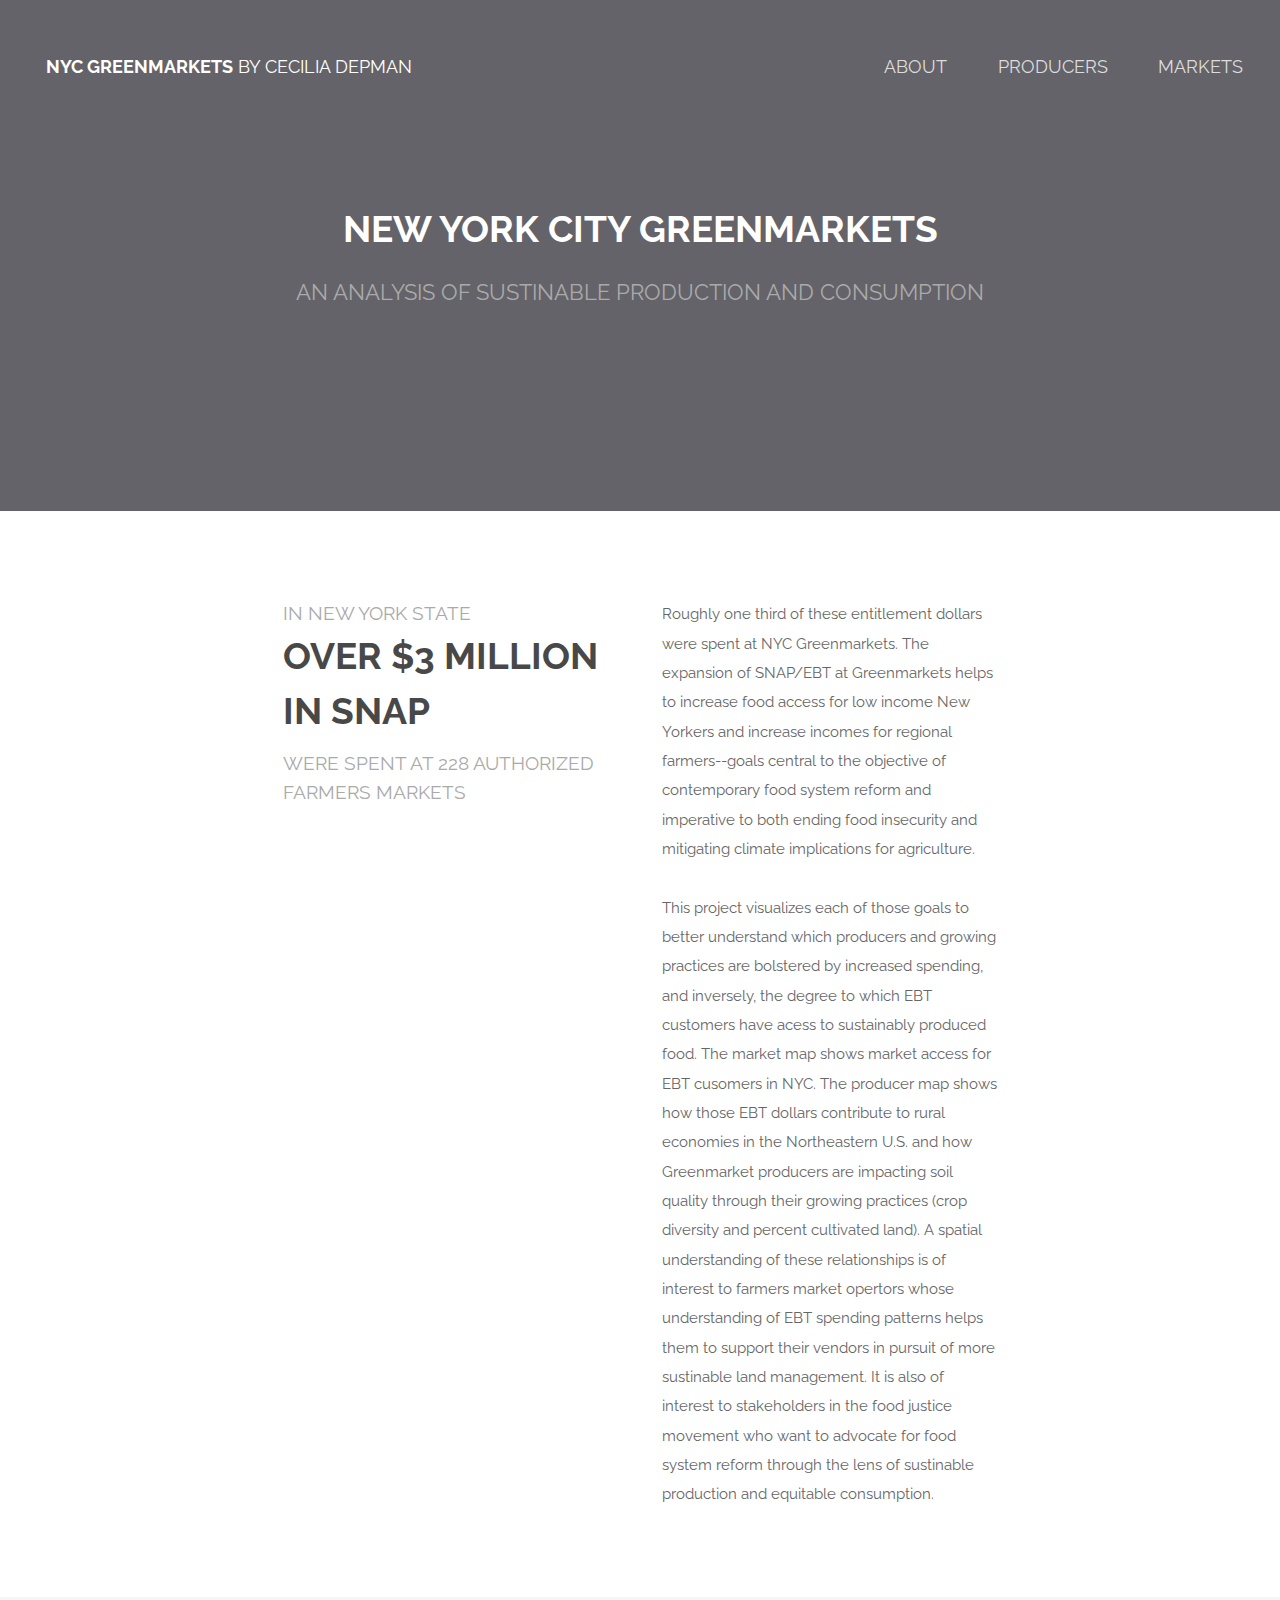
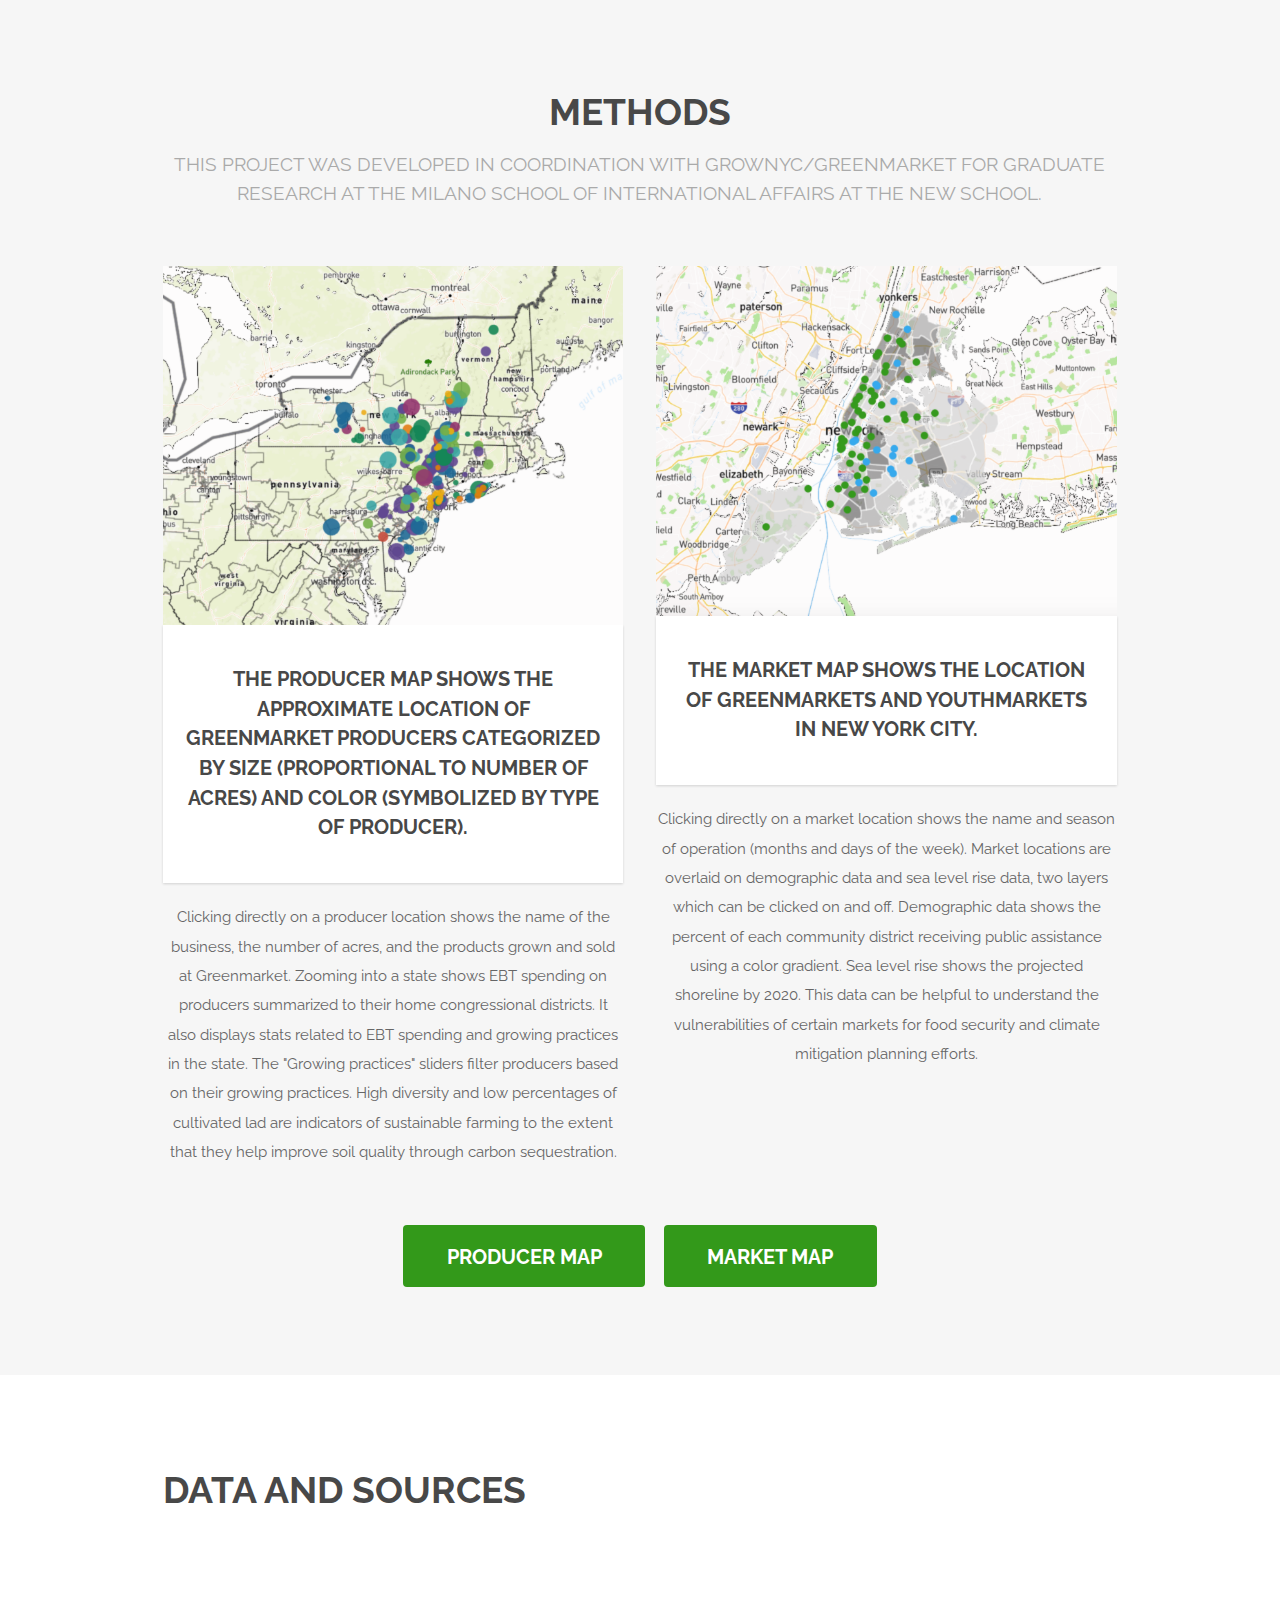
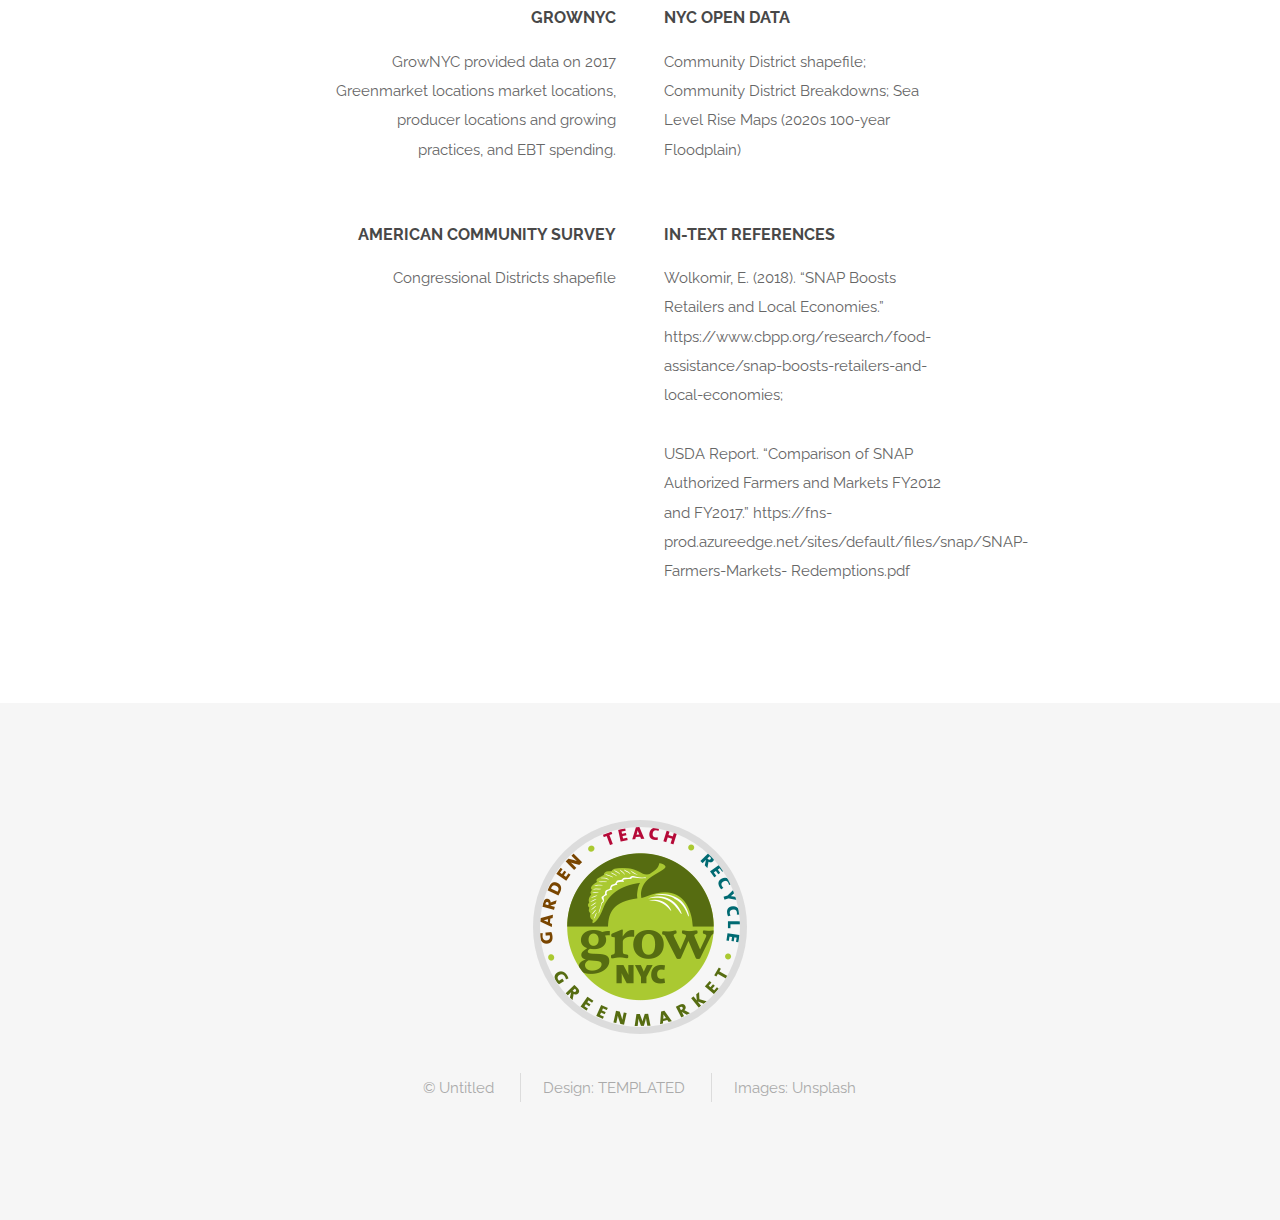
==== index.html @ 3bdbc424 "Add files via upload" ====
<!DOCTYPE HTML>
<!--
	Spatial by TEMPLATED
	templated.co @templatedco
	Released for free under the Creative Commons Attribution 3.0 license (templated.co/license)
-->
<html>
	<head>
		<title>GrowNYC</title>
		<meta charset="utf-8" />
		<meta name="viewport" content="width=device-width, initial-scale=1" />
		<link rel="stylesheet" href="assets/css/main.css" />
	</head>
	<body class="landing">

		<!-- Header -->
			<header id="header" class="alt">
				<h1><strong><a href="index.html">NYC GREENMARKETS</a></strong> by CECILIA DEPMAN</h1>
				<nav id="nav">
					<ul>
						<li><a href="index.html">ABOUT</a></li>
						<li><a href="producers.html">PRODUCERS</a></li>
						<li><a href="markets.html">MARKETS</a></li>
					</ul>
				</nav>
			</header>

			<a href="#menu" class="navPanelToggle"><span class="fa fa-bars"></span></a>

		<!-- Banner -->
			<section id="banner">
				<h2>New York City Greenmarkets</h2>
				<p>an analysis of sustinable production and consumption</p></p>
			</section>

			<!-- One -->

				<section id="one" class="wrapper style1">
					<div class="container 75%">
						<div class="row 200%">
							<div class="6u 12u$(medium)">
								<header class="major">
                                    <p>In New York State</p>
									<h2>over $3 million in SNAP</h2>
									<p>were spent at 228 authorized farmers markets</p>
								</header>
							</div>
							<div class="6u$ 12u$(medium)">
								<p>Roughly one third of these entitlement dollars were spent at NYC Greenmarkets. The expansion of SNAP/EBT at Greenmarkets helps to increase food access for low income New Yorkers and increase incomes for regional farmers--goals central to the objective of contemporary food system reform and imperative to both ending food insecurity and mitigating climate implications for agriculture.</p>
								<p>This project visualizes each of those goals to better understand which producers and growing practices are bolstered by increased spending, and inversely, the degree to which EBT customers have acess to sustainably produced food.  The market map shows market access for EBT cusomers in NYC. The producer map shows how those EBT dollars contribute to rural economies in the Northeastern U.S. and how Greenmarket producers are impacting soil quality through their growing practices (crop diversity and percent cultivated land). A spatial understanding of these relationships is of interest to farmers market opertors whose understanding of EBT spending patterns helps them to support their vendors in pursuit of more sustinable land management.  It is also of interest to  stakeholders in the food justice movement who want to advocate for food system reform through the lens of sustinable production and equitable consumption.</p>
							</div>
						</div>
					</div>
				</section>

			<!-- Two -->
				<section id="two" class="wrapper style2 special">
					<div class="container">
						<header class="major">
							<h2>methods</h2>
							<p>This project was developed in coordination with GrowNYC/Greenmarket for graduate research at the Milano School of International Affairs at The New School.</p>
						</header>
						<div class="row 150%">
							<div class="6u 12u$(xsmall)">
								<div class="image fit captioned">
									<img src="images/PRODUCER.png" alt="" />
                                    <h3>The producer map shows the approximate location of Greenmarket producers categorized by size (proportional to number of acres) and color (symbolized by type of producer).</h3><p> Clicking directly on a producer location shows the name of the business, the number of acres, and the products grown and sold at Greenmarket. Zooming into a state shows EBT spending on producers summarized to their home congressional districts. It also displays stats related to EBT spending and growing practices in the state.  The "Growing practices" sliders filter producers based on their growing practices. High diversity and low percentages of cultivated lad are indicators of sustainable farming to the extent that they help improve soil quality through carbon sequestration.</p>
								</div>
							</div>
							<div class="6u$ 12u$(xsmall)">
								<div class="image fit captioned">
									<img src="images/MARKET2.png" alt="" />
                                    <h3>The market map shows the location of Greenmarkets and Youthmarkets in New York city. </h3> <p>Clicking directly on a market location shows the name and season of operation (months and days of the week).  Market locations are overlaid on demographic data and sea level rise data, two layers which can be clicked on and off.  Demographic data shows the percent of each community district receiving public assistance using a color gradient. Sea level rise shows the projected shoreline by 2020. This data can be helpful to understand the vulnerabilities of certain markets for food security and climate mitigation planning efforts.</p>
								</div>
							</div>
						</div>
						<ul class="actions">
							<li><a href="producers.html" class="button special big">producer map</a></li>
							<li><a href="markets.html" class="button special big">market map</a></li>
						</ul>
					</div>
				</section>

			<!-- Three -->
				<section id="three" class="wrapper style1">
					<div class="container">
						<header class="major special">
							<h2>Data and Sources</h2>
						</header>
						<div class="feature-grid">
							<div class="feature">
								
								<div class="content">
									<header>
										<h4>GrowNYC</h4>
										
									</header>
									<p>GrowNYC provided data on 2017 Greenmarket locations market locations, producer locations and growing practices, and EBT spending.</p>
								</div>
							</div>
							<div class="feature">
							
								<div class="content">
									<header>
										<h4>NYC Open Data</h4>
										
									</header>
									<p>Community District shapefile; Community District Breakdowns; Sea Level Rise Maps (2020s 100-year Floodplain)</p>
								</div>
							</div>
							<div class="feature">
								
								<div class="content">
									<header>
										<h4>American Community Survey</h4>
										
									</header>
									<p>Congressional Districts shapefile</p>
								</div>
							</div>
							<div class="feature">
								
								<div class="content">
									<header>
										<h4>In-text References</h4>
										
									</header>
									<p>Wolkomir, E. (2018). “SNAP Boosts Retailers and Local Economies.” 	https://www.cbpp.org/research/food-assistance/snap-boosts-retailers-and-local-economies; </p> <p> USDA Report. “Comparison of SNAP Authorized Farmers and Markets FY2012 and 	FY2017.” https://fns-prod.azureedge.net/sites/default/files/snap/SNAP-Farmers-Markets-	Redemptions.pdf</p>
								</div>
							</div>
						</div>
					</div>
				</section>

			<!-- Four -->
				

		<!-- Footer -->
			<footer id="footer">
				<div class="container">
					<div class="feature">
								<div class="image rounded"><img src="images/GrowNYC.png" alt="" /></div>
					<ul class="copyright">
						<li>&copy; Untitled</li>
						<li>Design: <a href="http://templated.co">TEMPLATED</a></li>
						<li>Images: <a href="http://unsplash.com">Unsplash</a></li>
					</ul>
				</div>
			</footer>

		<!-- Scripts -->
			<script src="assets/js/jquery.min.js"></script>
			<script src="assets/js/skel.min.js"></script>
			<script src="assets/js/util.js"></script>
			<script src="assets/js/main.js"></script>

	</body>
</html>
---- assets/css/main.css ----
@import url(font-awesome.min.css);
@import url(https://fonts.googleapis.com/css?family=Raleway:400,700);

/*
	Spatial by TEMPLATED
	templated.co @templatedco
	Released for free under the Creative Commons Attribution 3.0 license (templated.co/license)
*/

/* Reset */

	html, body, div, span, applet, object, iframe, h1, h2, h3, h4, h5, h6, p, blockquote, pre, a, abbr, acronym, address, big, cite, code, del, dfn, em, img, ins, kbd, q, s, samp, small, strike, strong, sub, sup, tt, var, b, u, i, center, dl, dt, dd, ol, ul, li, fieldset, form, label, legend, table, caption, tbody, tfoot, thead, tr, th, td, article, aside, canvas, details, embed, figure, figcaption, footer, header, hgroup, menu, nav, output, ruby, section, summary, time, mark, audio, video {
		margin: 0;
		padding: 0;
		border: 0;
		font-size: 100%;
		font: inherit;
		vertical-align: baseline;
	}

	article, aside, details, figcaption, figure, footer, header, hgroup, menu, nav, section {
		display: block;
	}

	body {
		line-height: 1;
	}

	ol, ul {
		list-style: none;
	}

	blockquote, q {
		quotes: none;
	}

	blockquote:before, blockquote:after, q:before, q:after {
		content: '';
		content: none;
	}

	table {
		border-collapse: collapse;
		border-spacing: 0;
	}

	body {
		-webkit-text-size-adjust: none;
	}

/* Box Model */

	*, *:before, *:after {
		-moz-box-sizing: border-box;
		-webkit-box-sizing: border-box;
		box-sizing: border-box;
	}

/* Containers */

	.container {
		margin-left: auto;
		margin-right: auto;
	}

	.container.\31 25\25 {
		width: 100%;
		max-width: 100em;
		min-width: 80em;
	}

	.container.\37 5\25 {
		width: 60em;
	}

	.container.\35 0\25 {
		width: 40em;
	}

	.container.\32 5\25 {
		width: 20em;
	}

	.container {
		width: 80em;
	}

	@media screen and (max-width: 1680px) {

		.container.\31 25\25 {
			width: 100%;
			max-width: 100em;
			min-width: 80em;
		}

		.container.\37 5\25 {
			width: 60em;
		}

		.container.\35 0\25 {
			width: 40em;
		}

		.container.\32 5\25 {
			width: 20em;
		}

		.container {
			width: 80em;
		}

	}

	@media screen and (max-width: 1280px) {

		.container.\31 25\25 {
			width: 100%;
			max-width: 81.25em;
			min-width: 65em;
		}

		.container.\37 5\25 {
			width: 48.75em;
		}

		.container.\35 0\25 {
			width: 32.5em;
		}

		.container.\32 5\25 {
			width: 16.25em;
		}

		.container {
			width: 65em;
		}

	}

	@media screen and (max-width: 980px) {

		.container.\31 25\25 {
			width: 100%;
			max-width: 112.5%;
			min-width: 90%;
		}

		.container.\37 5\25 {
			width: 67.5%;
		}

		.container.\35 0\25 {
			width: 45%;
		}

		.container.\32 5\25 {
			width: 22.5%;
		}

		.container {
			width: 90%;
		}

	}

	@media screen and (max-width: 736px) {

		.container.\31 25\25 {
			width: 100%;
			max-width: 112.5%;
			min-width: 90%;
		}

		.container.\37 5\25 {
			width: 67.5%;
		}

		.container.\35 0\25 {
			width: 45%;
		}

		.container.\32 5\25 {
			width: 22.5%;
		}

		.container {
			width: 90% !important;
		}

	}

	@media screen and (max-width: 480px) {

		.container.\31 25\25 {
			width: 100%;
			max-width: 112.5%;
			min-width: 90%;
		}

		.container.\37 5\25 {
			width: 67.5%;
		}

		.container.\35 0\25 {
			width: 45%;
		}

		.container.\32 5\25 {
			width: 22.5%;
		}

		.container {
			width: 90% !important;
		}

	}

/* Grid */

	.row {
		border-bottom: solid 1px transparent;
		-moz-box-sizing: border-box;
		-webkit-box-sizing: border-box;
		box-sizing: border-box;
	}

	.row > * {
		float: left;
		-moz-box-sizing: border-box;
		-webkit-box-sizing: border-box;
		box-sizing: border-box;
	}

	.row:after, .row:before {
		content: '';
		display: block;
		clear: both;
		height: 0;
	}

	.row.uniform > * > :first-child {
		margin-top: 0;
	}

	.row.uniform > * > :last-child {
		margin-bottom: 0;
	}

	.row.\30 \25 > * {
		padding: 0 0 0 0em;
	}

	.row.\30 \25 {
		margin: 0 0 -1px 0em;
	}

	.row.uniform.\30 \25 > * {
		padding: 0em 0 0 0em;
	}

	.row.uniform.\30 \25 {
		margin: 0em 0 -1px 0em;
	}

	.row > * {
		padding: 0 0 0 2em;
	}

	.row {
		margin: 0 0 -1px -2em;
	}

	.row.uniform > * {
		padding: 2em 0 0 2em;
	}

	.row.uniform {
		margin: -2em 0 -1px -2em;
	}

	.row.\32 00\25 > * {
		padding: 0 0 0 4em;
	}

	.row.\32 00\25 {
		margin: 0 0 -1px -4em;
	}

	.row.uniform.\32 00\25 > * {
		padding: 4em 0 0 4em;
	}

	.row.uniform.\32 00\25 {
		margin: -4em 0 -1px -4em;
	}

	.row.\31 50\25 > * {
		padding: 0 0 0 3em;
	}

	.row.\31 50\25 {
		margin: 0 0 -1px -3em;
	}

	.row.uniform.\31 50\25 > * {
		padding: 3em 0 0 3em;
	}

	.row.uniform.\31 50\25 {
		margin: -3em 0 -1px -3em;
	}

	.row.\35 0\25 > * {
		padding: 0 0 0 1em;
	}

	.row.\35 0\25 {
		margin: 0 0 -1px -1em;
	}

	.row.uniform.\35 0\25 > * {
		padding: 1em 0 0 1em;
	}

	.row.uniform.\35 0\25 {
		margin: -1em 0 -1px -1em;
	}

	.row.\32 5\25 > * {
		padding: 0 0 0 0.5em;
	}

	.row.\32 5\25 {
		margin: 0 0 -1px -0.5em;
	}

	.row.uniform.\32 5\25 > * {
		padding: 0.5em 0 0 0.5em;
	}

	.row.uniform.\32 5\25 {
		margin: -0.5em 0 -1px -0.5em;
	}

	.\31 2u, .\31 2u\24 {
		width: 100%;
		clear: none;
		margin-left: 0;
	}

	.\31 1u, .\31 1u\24 {
		width: 91.6666666667%;
		clear: none;
		margin-left: 0;
	}

	.\31 0u, .\31 0u\24 {
		width: 83.3333333333%;
		clear: none;
		margin-left: 0;
	}

	.\39 u, .\39 u\24 {
		width: 75%;
		clear: none;
		margin-left: 0;
	}

	.\38 u, .\38 u\24 {
		width: 66.6666666667%;
		clear: none;
		margin-left: 0;
	}

	.\37 u, .\37 u\24 {
		width: 58.3333333333%;
		clear: none;
		margin-left: 0;
	}

	.\36 u, .\36 u\24 {
		width: 50%;
		clear: none;
		margin-left: 0;
	}

	.\35 u, .\35 u\24 {
		width: 41.6666666667%;
		clear: none;
		margin-left: 0;
	}

	.\34 u, .\34 u\24 {
		width: 33.3333333333%;
		clear: none;
		margin-left: 0;
	}

	.\33 u, .\33 u\24 {
		width: 25%;
		clear: none;
		margin-left: 0;
	}

	.\32 u, .\32 u\24 {
		width: 16.6666666667%;
		clear: none;
		margin-left: 0;
	}

	.\31 u, .\31 u\24 {
		width: 8.3333333333%;
		clear: none;
		margin-left: 0;
	}

	.\31 2u\24 + *,
	.\31 1u\24 + *,
	.\31 0u\24 + *,
	.\39 u\24 + *,
	.\38 u\24 + *,
	.\37 u\24 + *,
	.\36 u\24 + *,
	.\35 u\24 + *,
	.\34 u\24 + *,
	.\33 u\24 + *,
	.\32 u\24 + *,
	.\31 u\24 + * {
		clear: left;
	}

	.\-11u {
		margin-left: 91.66667%;
	}

	.\-10u {
		margin-left: 83.33333%;
	}

	.\-9u {
		margin-left: 75%;
	}

	.\-8u {
		margin-left: 66.66667%;
	}

	.\-7u {
		margin-left: 58.33333%;
	}

	.\-6u {
		margin-left: 50%;
	}

	.\-5u {
		margin-left: 41.66667%;
	}

	.\-4u {
		margin-left: 33.33333%;
	}

	.\-3u {
		margin-left: 25%;
	}

	.\-2u {
		margin-left: 16.66667%;
	}

	.\-1u {
		margin-left: 8.33333%;
	}

	@media screen and (max-width: 1680px) {

		.row > * {
			padding: 0 0 0 2em;
		}

		.row {
			margin: 0 0 -1px -2em;
		}

		.row.uniform > * {
			padding: 2em 0 0 2em;
		}

		.row.uniform {
			margin: -2em 0 -1px -2em;
		}

		.row.\32 00\25 > * {
			padding: 0 0 0 4em;
		}

		.row.\32 00\25 {
			margin: 0 0 -1px -4em;
		}

		.row.uniform.\32 00\25 > * {
			padding: 4em 0 0 4em;
		}

		.row.uniform.\32 00\25 {
			margin: -4em 0 -1px -4em;
		}

		.row.\31 50\25 > * {
			padding: 0 0 0 3em;
		}

		.row.\31 50\25 {
			margin: 0 0 -1px -3em;
		}

		.row.uniform.\31 50\25 > * {
			padding: 3em 0 0 3em;
		}

		.row.uniform.\31 50\25 {
			margin: -3em 0 -1px -3em;
		}

		.row.\35 0\25 > * {
			padding: 0 0 0 1em;
		}

		.row.\35 0\25 {
			margin: 0 0 -1px -1em;
		}

		.row.uniform.\35 0\25 > * {
			padding: 1em 0 0 1em;
		}

		.row.uniform.\35 0\25 {
			margin: -1em 0 -1px -1em;
		}

		.row.\32 5\25 > * {
			padding: 0 0 0 0.5em;
		}

		.row.\32 5\25 {
			margin: 0 0 -1px -0.5em;
		}

		.row.uniform.\32 5\25 > * {
			padding: 0.5em 0 0 0.5em;
		}

		.row.uniform.\32 5\25 {
			margin: -0.5em 0 -1px -0.5em;
		}

		.\31 2u\28xlarge\29, .\31 2u\24\28xlarge\29 {
			width: 100%;
			clear: none;
			margin-left: 0;
		}

		.\31 1u\28xlarge\29, .\31 1u\24\28xlarge\29 {
			width: 91.6666666667%;
			clear: none;
			margin-left: 0;
		}

		.\31 0u\28xlarge\29, .\31 0u\24\28xlarge\29 {
			width: 83.3333333333%;
			clear: none;
			margin-left: 0;
		}

		.\39 u\28xlarge\29, .\39 u\24\28xlarge\29 {
			width: 75%;
			clear: none;
			margin-left: 0;
		}

		.\38 u\28xlarge\29, .\38 u\24\28xlarge\29 {
			width: 66.6666666667%;
			clear: none;
			margin-left: 0;
		}

		.\37 u\28xlarge\29, .\37 u\24\28xlarge\29 {
			width: 58.3333333333%;
			clear: none;
			margin-left: 0;
		}

		.\36 u\28xlarge\29, .\36 u\24\28xlarge\29 {
			width: 50%;
			clear: none;
			margin-left: 0;
		}

		.\35 u\28xlarge\29, .\35 u\24\28xlarge\29 {
			width: 41.6666666667%;
			clear: none;
			margin-left: 0;
		}

		.\34 u\28xlarge\29, .\34 u\24\28xlarge\29 {
			width: 33.3333333333%;
			clear: none;
			margin-left: 0;
		}

		.\33 u\28xlarge\29, .\33 u\24\28xlarge\29 {
			width: 25%;
			clear: none;
			margin-left: 0;
		}

		.\32 u\28xlarge\29, .\32 u\24\28xlarge\29 {
			width: 16.6666666667%;
			clear: none;
			margin-left: 0;
		}

		.\31 u\28xlarge\29, .\31 u\24\28xlarge\29 {
			width: 8.3333333333%;
			clear: none;
			margin-left: 0;
		}

		.\31 2u\24\28xlarge\29 + *,
		.\31 1u\24\28xlarge\29 + *,
		.\31 0u\24\28xlarge\29 + *,
		.\39 u\24\28xlarge\29 + *,
		.\38 u\24\28xlarge\29 + *,
		.\37 u\24\28xlarge\29 + *,
		.\36 u\24\28xlarge\29 + *,
		.\35 u\24\28xlarge\29 + *,
		.\34 u\24\28xlarge\29 + *,
		.\33 u\24\28xlarge\29 + *,
		.\32 u\24\28xlarge\29 + *,
		.\31 u\24\28xlarge\29 + * {
			clear: left;
		}

		.\-11u\28xlarge\29 {
			margin-left: 91.66667%;
		}

		.\-10u\28xlarge\29 {
			margin-left: 83.33333%;
		}

		.\-9u\28xlarge\29 {
			margin-left: 75%;
		}

		.\-8u\28xlarge\29 {
			margin-left: 66.66667%;
		}

		.\-7u\28xlarge\29 {
			margin-left: 58.33333%;
		}

		.\-6u\28xlarge\29 {
			margin-left: 50%;
		}

		.\-5u\28xlarge\29 {
			margin-left: 41.66667%;
		}

		.\-4u\28xlarge\29 {
			margin-left: 33.33333%;
		}

		.\-3u\28xlarge\29 {
			margin-left: 25%;
		}

		.\-2u\28xlarge\29 {
			margin-left: 16.66667%;
		}

		.\-1u\28xlarge\29 {
			margin-left: 8.33333%;
		}

	}

	@media screen and (max-width: 1280px) {

		.row > * {
			padding: 0 0 0 1.5em;
		}

		.row {
			margin: 0 0 -1px -1.5em;
		}

		.row.uniform > * {
			padding: 1.5em 0 0 1.5em;
		}

		.row.uniform {
			margin: -1.5em 0 -1px -1.5em;
		}

		.row.\32 00\25 > * {
			padding: 0 0 0 3em;
		}

		.row.\32 00\25 {
			margin: 0 0 -1px -3em;
		}

		.row.uniform.\32 00\25 > * {
			padding: 3em 0 0 3em;
		}

		.row.uniform.\32 00\25 {
			margin: -3em 0 -1px -3em;
		}

		.row.\31 50\25 > * {
			padding: 0 0 0 2.25em;
		}

		.row.\31 50\25 {
			margin: 0 0 -1px -2.25em;
		}

		.row.uniform.\31 50\25 > * {
			padding: 2.25em 0 0 2.25em;
		}

		.row.uniform.\31 50\25 {
			margin: -2.25em 0 -1px -2.25em;
		}

		.row.\35 0\25 > * {
			padding: 0 0 0 0.75em;
		}

		.row.\35 0\25 {
			margin: 0 0 -1px -0.75em;
		}

		.row.uniform.\35 0\25 > * {
			padding: 0.75em 0 0 0.75em;
		}

		.row.uniform.\35 0\25 {
			margin: -0.75em 0 -1px -0.75em;
		}

		.row.\32 5\25 > * {
			padding: 0 0 0 0.375em;
		}

		.row.\32 5\25 {
			margin: 0 0 -1px -0.375em;
		}

		.row.uniform.\32 5\25 > * {
			padding: 0.375em 0 0 0.375em;
		}

		.row.uniform.\32 5\25 {
			margin: -0.375em 0 -1px -0.375em;
		}

		.\31 2u\28large\29, .\31 2u\24\28large\29 {
			width: 100%;
			clear: none;
			margin-left: 0;
		}

		.\31 1u\28large\29, .\31 1u\24\28large\29 {
			width: 91.6666666667%;
			clear: none;
			margin-left: 0;
		}

		.\31 0u\28large\29, .\31 0u\24\28large\29 {
			width: 83.3333333333%;
			clear: none;
			margin-left: 0;
		}

		.\39 u\28large\29, .\39 u\24\28large\29 {
			width: 75%;
			clear: none;
			margin-left: 0;
		}

		.\38 u\28large\29, .\38 u\24\28large\29 {
			width: 66.6666666667%;
			clear: none;
			margin-left: 0;
		}

		.\37 u\28large\29, .\37 u\24\28large\29 {
			width: 58.3333333333%;
			clear: none;
			margin-left: 0;
		}

		.\36 u\28large\29, .\36 u\24\28large\29 {
			width: 50%;
			clear: none;
			margin-left: 0;
		}

		.\35 u\28large\29, .\35 u\24\28large\29 {
			width: 41.6666666667%;
			clear: none;
			margin-left: 0;
		}

		.\34 u\28large\29, .\34 u\24\28large\29 {
			width: 33.3333333333%;
			clear: none;
			margin-left: 0;
		}

		.\33 u\28large\29, .\33 u\24\28large\29 {
			width: 25%;
			clear: none;
			margin-left: 0;
		}

		.\32 u\28large\29, .\32 u\24\28large\29 {
			width: 16.6666666667%;
			clear: none;
			margin-left: 0;
		}

		.\31 u\28large\29, .\31 u\24\28large\29 {
			width: 8.3333333333%;
			clear: none;
			margin-left: 0;
		}

		.\31 2u\24\28large\29 + *,
		.\31 1u\24\28large\29 + *,
		.\31 0u\24\28large\29 + *,
		.\39 u\24\28large\29 + *,
		.\38 u\24\28large\29 + *,
		.\37 u\24\28large\29 + *,
		.\36 u\24\28large\29 + *,
		.\35 u\24\28large\29 + *,
		.\34 u\24\28large\29 + *,
		.\33 u\24\28large\29 + *,
		.\32 u\24\28large\29 + *,
		.\31 u\24\28large\29 + * {
			clear: left;
		}

		.\-11u\28large\29 {
			margin-left: 91.66667%;
		}

		.\-10u\28large\29 {
			margin-left: 83.33333%;
		}

		.\-9u\28large\29 {
			margin-left: 75%;
		}

		.\-8u\28large\29 {
			margin-left: 66.66667%;
		}

		.\-7u\28large\29 {
			margin-left: 58.33333%;
		}

		.\-6u\28large\29 {
			margin-left: 50%;
		}

		.\-5u\28large\29 {
			margin-left: 41.66667%;
		}

		.\-4u\28large\29 {
			margin-left: 33.33333%;
		}

		.\-3u\28large\29 {
			margin-left: 25%;
		}

		.\-2u\28large\29 {
			margin-left: 16.66667%;
		}

		.\-1u\28large\29 {
			margin-left: 8.33333%;
		}

	}

	@media screen and (max-width: 980px) {

		.row > * {
			padding: 0 0 0 1.5em;
		}

		.row {
			margin: 0 0 -1px -1.5em;
		}

		.row.uniform > * {
			padding: 1.5em 0 0 1.5em;
		}

		.row.uniform {
			margin: -1.5em 0 -1px -1.5em;
		}

		.row.\32 00\25 > * {
			padding: 0 0 0 3em;
		}

		.row.\32 00\25 {
			margin: 0 0 -1px -3em;
		}

		.row.uniform.\32 00\25 > * {
			padding: 3em 0 0 3em;
		}

		.row.uniform.\32 00\25 {
			margin: -3em 0 -1px -3em;
		}

		.row.\31 50\25 > * {
			padding: 0 0 0 2.25em;
		}

		.row.\31 50\25 {
			margin: 0 0 -1px -2.25em;
		}

		.row.uniform.\31 50\25 > * {
			padding: 2.25em 0 0 2.25em;
		}

		.row.uniform.\31 50\25 {
			margin: -2.25em 0 -1px -2.25em;
		}

		.row.\35 0\25 > * {
			padding: 0 0 0 0.75em;
		}

		.row.\35 0\25 {
			margin: 0 0 -1px -0.75em;
		}

		.row.uniform.\35 0\25 > * {
			padding: 0.75em 0 0 0.75em;
		}

		.row.uniform.\35 0\25 {
			margin: -0.75em 0 -1px -0.75em;
		}

		.row.\32 5\25 > * {
			padding: 0 0 0 0.375em;
		}

		.row.\32 5\25 {
			margin: 0 0 -1px -0.375em;
		}

		.row.uniform.\32 5\25 > * {
			padding: 0.375em 0 0 0.375em;
		}

		.row.uniform.\32 5\25 {
			margin: -0.375em 0 -1px -0.375em;
		}

		.\31 2u\28medium\29, .\31 2u\24\28medium\29 {
			width: 100%;
			clear: none;
			margin-left: 0;
		}

		.\31 1u\28medium\29, .\31 1u\24\28medium\29 {
			width: 91.6666666667%;
			clear: none;
			margin-left: 0;
		}

		.\31 0u\28medium\29, .\31 0u\24\28medium\29 {
			width: 83.3333333333%;
			clear: none;
			margin-left: 0;
		}

		.\39 u\28medium\29, .\39 u\24\28medium\29 {
			width: 75%;
			clear: none;
			margin-left: 0;
		}

		.\38 u\28medium\29, .\38 u\24\28medium\29 {
			width: 66.6666666667%;
			clear: none;
			margin-left: 0;
		}

		.\37 u\28medium\29, .\37 u\24\28medium\29 {
			width: 58.3333333333%;
			clear: none;
			margin-left: 0;
		}

		.\36 u\28medium\29, .\36 u\24\28medium\29 {
			width: 50%;
			clear: none;
			margin-left: 0;
		}

		.\35 u\28medium\29, .\35 u\24\28medium\29 {
			width: 41.6666666667%;
			clear: none;
			margin-left: 0;
		}

		.\34 u\28medium\29, .\34 u\24\28medium\29 {
			width: 33.3333333333%;
			clear: none;
			margin-left: 0;
		}

		.\33 u\28medium\29, .\33 u\24\28medium\29 {
			width: 25%;
			clear: none;
			margin-left: 0;
		}

		.\32 u\28medium\29, .\32 u\24\28medium\29 {
			width: 16.6666666667%;
			clear: none;
			margin-left: 0;
		}

		.\31 u\28medium\29, .\31 u\24\28medium\29 {
			width: 8.3333333333%;
			clear: none;
			margin-left: 0;
		}

		.\31 2u\24\28medium\29 + *,
		.\31 1u\24\28medium\29 + *,
		.\31 0u\24\28medium\29 + *,
		.\39 u\24\28medium\29 + *,
		.\38 u\24\28medium\29 + *,
		.\37 u\24\28medium\29 + *,
		.\36 u\24\28medium\29 + *,
		.\35 u\24\28medium\29 + *,
		.\34 u\24\28medium\29 + *,
		.\33 u\24\28medium\29 + *,
		.\32 u\24\28medium\29 + *,
		.\31 u\24\28medium\29 + * {
			clear: left;
		}

		.\-11u\28medium\29 {
			margin-left: 91.66667%;
		}

		.\-10u\28medium\29 {
			margin-left: 83.33333%;
		}

		.\-9u\28medium\29 {
			margin-left: 75%;
		}

		.\-8u\28medium\29 {
			margin-left: 66.66667%;
		}

		.\-7u\28medium\29 {
			margin-left: 58.33333%;
		}

		.\-6u\28medium\29 {
			margin-left: 50%;
		}

		.\-5u\28medium\29 {
			margin-left: 41.66667%;
		}

		.\-4u\28medium\29 {
			margin-left: 33.33333%;
		}

		.\-3u\28medium\29 {
			margin-left: 25%;
		}

		.\-2u\28medium\29 {
			margin-left: 16.66667%;
		}

		.\-1u\28medium\29 {
			margin-left: 8.33333%;
		}

	}

	@media screen and (max-width: 736px) {

		.row > * {
			padding: 0 0 0 1.25em;
		}

		.row {
			margin: 0 0 -1px -1.25em;
		}

		.row.uniform > * {
			padding: 1.25em 0 0 1.25em;
		}

		.row.uniform {
			margin: -1.25em 0 -1px -1.25em;
		}

		.row.\32 00\25 > * {
			padding: 0 0 0 2.5em;
		}

		.row.\32 00\25 {
			margin: 0 0 -1px -2.5em;
		}

		.row.uniform.\32 00\25 > * {
			padding: 2.5em 0 0 2.5em;
		}

		.row.uniform.\32 00\25 {
			margin: -2.5em 0 -1px -2.5em;
		}

		.row.\31 50\25 > * {
			padding: 0 0 0 1.875em;
		}

		.row.\31 50\25 {
			margin: 0 0 -1px -1.875em;
		}

		.row.uniform.\31 50\25 > * {
			padding: 1.875em 0 0 1.875em;
		}

		.row.uniform.\31 50\25 {
			margin: -1.875em 0 -1px -1.875em;
		}

		.row.\35 0\25 > * {
			padding: 0 0 0 0.625em;
		}

		.row.\35 0\25 {
			margin: 0 0 -1px -0.625em;
		}

		.row.uniform.\35 0\25 > * {
			padding: 0.625em 0 0 0.625em;
		}

		.row.uniform.\35 0\25 {
			margin: -0.625em 0 -1px -0.625em;
		}

		.row.\32 5\25 > * {
			padding: 0 0 0 0.3125em;
		}

		.row.\32 5\25 {
			margin: 0 0 -1px -0.3125em;
		}

		.row.uniform.\32 5\25 > * {
			padding: 0.3125em 0 0 0.3125em;
		}

		.row.uniform.\32 5\25 {
			margin: -0.3125em 0 -1px -0.3125em;
		}

		.\31 2u\28small\29, .\31 2u\24\28small\29 {
			width: 100%;
			clear: none;
			margin-left: 0;
		}

		.\31 1u\28small\29, .\31 1u\24\28small\29 {
			width: 91.6666666667%;
			clear: none;
			margin-left: 0;
		}

		.\31 0u\28small\29, .\31 0u\24\28small\29 {
			width: 83.3333333333%;
			clear: none;
			margin-left: 0;
		}

		.\39 u\28small\29, .\39 u\24\28small\29 {
			width: 75%;
			clear: none;
			margin-left: 0;
		}

		.\38 u\28small\29, .\38 u\24\28small\29 {
			width: 66.6666666667%;
			clear: none;
			margin-left: 0;
		}

		.\37 u\28small\29, .\37 u\24\28small\29 {
			width: 58.3333333333%;
			clear: none;
			margin-left: 0;
		}

		.\36 u\28small\29, .\36 u\24\28small\29 {
			width: 50%;
			clear: none;
			margin-left: 0;
		}

		.\35 u\28small\29, .\35 u\24\28small\29 {
			width: 41.6666666667%;
			clear: none;
			margin-left: 0;
		}

		.\34 u\28small\29, .\34 u\24\28small\29 {
			width: 33.3333333333%;
			clear: none;
			margin-left: 0;
		}

		.\33 u\28small\29, .\33 u\24\28small\29 {
			width: 25%;
			clear: none;
			margin-left: 0;
		}

		.\32 u\28small\29, .\32 u\24\28small\29 {
			width: 16.6666666667%;
			clear: none;
			margin-left: 0;
		}

		.\31 u\28small\29, .\31 u\24\28small\29 {
			width: 8.3333333333%;
			clear: none;
			margin-left: 0;
		}

		.\31 2u\24\28small\29 + *,
		.\31 1u\24\28small\29 + *,
		.\31 0u\24\28small\29 + *,
		.\39 u\24\28small\29 + *,
		.\38 u\24\28small\29 + *,
		.\37 u\24\28small\29 + *,
		.\36 u\24\28small\29 + *,
		.\35 u\24\28small\29 + *,
		.\34 u\24\28small\29 + *,
		.\33 u\24\28small\29 + *,
		.\32 u\24\28small\29 + *,
		.\31 u\24\28small\29 + * {
			clear: left;
		}

		.\-11u\28small\29 {
			margin-left: 91.66667%;
		}

		.\-10u\28small\29 {
			margin-left: 83.33333%;
		}

		.\-9u\28small\29 {
			margin-left: 75%;
		}

		.\-8u\28small\29 {
			margin-left: 66.66667%;
		}

		.\-7u\28small\29 {
			margin-left: 58.33333%;
		}

		.\-6u\28small\29 {
			margin-left: 50%;
		}

		.\-5u\28small\29 {
			margin-left: 41.66667%;
		}

		.\-4u\28small\29 {
			margin-left: 33.33333%;
		}

		.\-3u\28small\29 {
			margin-left: 25%;
		}

		.\-2u\28small\29 {
			margin-left: 16.66667%;
		}

		.\-1u\28small\29 {
			margin-left: 8.33333%;
		}

	}

	@media screen and (max-width: 480px) {

		.row > * {
			padding: 0 0 0 1.25em;
		}

		.row {
			margin: 0 0 -1px -1.25em;
		}

		.row.uniform > * {
			padding: 1.25em 0 0 1.25em;
		}

		.row.uniform {
			margin: -1.25em 0 -1px -1.25em;
		}

		.row.\32 00\25 > * {
			padding: 0 0 0 2.5em;
		}

		.row.\32 00\25 {
			margin: 0 0 -1px -2.5em;
		}

		.row.uniform.\32 00\25 > * {
			padding: 2.5em 0 0 2.5em;
		}

		.row.uniform.\32 00\25 {
			margin: -2.5em 0 -1px -2.5em;
		}

		.row.\31 50\25 > * {
			padding: 0 0 0 1.875em;
		}

		.row.\31 50\25 {
			margin: 0 0 -1px -1.875em;
		}

		.row.uniform.\31 50\25 > * {
			padding: 1.875em 0 0 1.875em;
		}

		.row.uniform.\31 50\25 {
			margin: -1.875em 0 -1px -1.875em;
		}

		.row.\35 0\25 > * {
			padding: 0 0 0 0.625em;
		}

		.row.\35 0\25 {
			margin: 0 0 -1px -0.625em;
		}

		.row.uniform.\35 0\25 > * {
			padding: 0.625em 0 0 0.625em;
		}

		.row.uniform.\35 0\25 {
			margin: -0.625em 0 -1px -0.625em;
		}

		.row.\32 5\25 > * {
			padding: 0 0 0 0.3125em;
		}

		.row.\32 5\25 {
			margin: 0 0 -1px -0.3125em;
		}

		.row.uniform.\32 5\25 > * {
			padding: 0.3125em 0 0 0.3125em;
		}

		.row.uniform.\32 5\25 {
			margin: -0.3125em 0 -1px -0.3125em;
		}

		.\31 2u\28xsmall\29, .\31 2u\24\28xsmall\29 {
			width: 100%;
			clear: none;
			margin-left: 0;
		}

		.\31 1u\28xsmall\29, .\31 1u\24\28xsmall\29 {
			width: 91.6666666667%;
			clear: none;
			margin-left: 0;
		}

		.\31 0u\28xsmall\29, .\31 0u\24\28xsmall\29 {
			width: 83.3333333333%;
			clear: none;
			margin-left: 0;
		}

		.\39 u\28xsmall\29, .\39 u\24\28xsmall\29 {
			width: 75%;
			clear: none;
			margin-left: 0;
		}

		.\38 u\28xsmall\29, .\38 u\24\28xsmall\29 {
			width: 66.6666666667%;
			clear: none;
			margin-left: 0;
		}

		.\37 u\28xsmall\29, .\37 u\24\28xsmall\29 {
			width: 58.3333333333%;
			clear: none;
			margin-left: 0;
		}

		.\36 u\28xsmall\29, .\36 u\24\28xsmall\29 {
			width: 50%;
			clear: none;
			margin-left: 0;
		}

		.\35 u\28xsmall\29, .\35 u\24\28xsmall\29 {
			width: 41.6666666667%;
			clear: none;
			margin-left: 0;
		}

		.\34 u\28xsmall\29, .\34 u\24\28xsmall\29 {
			width: 33.3333333333%;
			clear: none;
			margin-left: 0;
		}

		.\33 u\28xsmall\29, .\33 u\24\28xsmall\29 {
			width: 25%;
			clear: none;
			margin-left: 0;
		}

		.\32 u\28xsmall\29, .\32 u\24\28xsmall\29 {
			width: 16.6666666667%;
			clear: none;
			margin-left: 0;
		}

		.\31 u\28xsmall\29, .\31 u\24\28xsmall\29 {
			width: 8.3333333333%;
			clear: none;
			margin-left: 0;
		}

		.\31 2u\24\28xsmall\29 + *,
		.\31 1u\24\28xsmall\29 + *,
		.\31 0u\24\28xsmall\29 + *,
		.\39 u\24\28xsmall\29 + *,
		.\38 u\24\28xsmall\29 + *,
		.\37 u\24\28xsmall\29 + *,
		.\36 u\24\28xsmall\29 + *,
		.\35 u\24\28xsmall\29 + *,
		.\34 u\24\28xsmall\29 + *,
		.\33 u\24\28xsmall\29 + *,
		.\32 u\24\28xsmall\29 + *,
		.\31 u\24\28xsmall\29 + * {
			clear: left;
		}

		.\-11u\28xsmall\29 {
			margin-left: 91.66667%;
		}

		.\-10u\28xsmall\29 {
			margin-left: 83.33333%;
		}

		.\-9u\28xsmall\29 {
			margin-left: 75%;
		}

		.\-8u\28xsmall\29 {
			margin-left: 66.66667%;
		}

		.\-7u\28xsmall\29 {
			margin-left: 58.33333%;
		}

		.\-6u\28xsmall\29 {
			margin-left: 50%;
		}

		.\-5u\28xsmall\29 {
			margin-left: 41.66667%;
		}

		.\-4u\28xsmall\29 {
			margin-left: 33.33333%;
		}

		.\-3u\28xsmall\29 {
			margin-left: 25%;
		}

		.\-2u\28xsmall\29 {
			margin-left: 16.66667%;
		}

		.\-1u\28xsmall\29 {
			margin-left: 8.33333%;
		}

	}

/* Basic */

	@-ms-viewport {
		width: device-width;
	}

	body {
		-ms-overflow-style: scrollbar;
	}

	@media screen and (max-width: 480px) {

		html, body {
			min-width: 320px;
		}

	}

	body {
		background: #fff;
		padding-top: 6em;
	}

		body.landing {
			padding-top: 0 !important;
		}

		@media screen and (max-width: 980px) {

			body {
				padding-top: 2em;
			}

		}

		body.is-loading *, body.is-loading *:before, body.is-loading *:after {
			-moz-animation: none !important;
			-webkit-animation: none !important;
			-ms-animation: none !important;
			animation: none !important;
			-moz-transition: none !important;
			-webkit-transition: none !important;
			-ms-transition: none !important;
			transition: none !important;
		}

/* Type */

	body {
		background-color: #fff;
		color: #666;
	}

	body, input, select, textarea {
		font-family: "Raleway", Arial, Helvetica, sans-serif;
		font-size: 13pt;
		font-weight: 400;
		line-height: 2em;
	}

		@media screen and (max-width: 1680px) {

			body, input, select, textarea {
				font-size: 11pt;
			}

		}

		@media screen and (max-width: 1280px) {

			body, input, select, textarea {
				font-size: 11pt;
			}

		}

		@media screen and (max-width: 980px) {

			body, input, select, textarea {
				font-size: 12pt;
			}

		}

		@media screen and (max-width: 736px) {

			body, input, select, textarea {
				font-size: 12pt;
			}

		}

		@media screen and (max-width: 480px) {

			body, input, select, textarea {
				font-size: 12pt;
			}

		}

	a {
		text-decoration: underline;
		color: #f32853;
	}

		a:hover {
			text-decoration: none;
		}

	strong, b {
		color: #484848;
		font-weight: 700;
	}

	em, i {
		font-style: italic;
	}

	p {
		margin: 0 0 2em 0;
	}

	h1, h2, h3, h4, h5, h6 {
		color: #484848;
		font-weight: 700;
		line-height: 1em;
		margin: 0 0 1em 0;
		text-transform: uppercase;
	}

		h1 a, h2 a, h3 a, h4 a, h5 a, h6 a {
			color: inherit;
			text-decoration: none;
		}

	h2 {
		font-size: 1.75em;
		line-height: 1.5em;
	}

	h3 {
		font-size: 1.35em;
		line-height: 1.5em;
	}

	h4 {
		font-size: 1.1em;
		line-height: 1.5em;
	}

	h5 {
		font-size: 0.9em;
		line-height: 1.5em;
	}

	h6 {
		font-size: 0.7em;
		line-height: 1.5em;
	}

	sub {
		font-size: 0.8em;
		position: relative;
		top: 0.5em;
	}

	sup {
		font-size: 0.8em;
		position: relative;
		top: -0.5em;
	}

	blockquote {
		border-left: solid 4px;
		font-style: italic;
		margin: 0 0 2em 0;
		padding: 0.5em 0 0.5em 2em;
	}

	code {
		background: rgba(144, 144, 144, 0.075);
		border-radius: 4px;
		border: solid 1px;
		font-family: "Courier New", monospace;
		font-size: 0.9em;
		margin: 0 0.25em;
		padding: 0.25em 0.65em;
	}

	pre {
		-webkit-overflow-scrolling: touch;
		font-family: "Courier New", monospace;
		font-size: 0.9em;
		margin: 0 0 2em 0;
	}

		pre code {
			display: block;
			line-height: 1.75;
			padding: 1em 1.5em;
			overflow-x: auto;
		}

	hr {
		border: 0;
		border-bottom: solid 1px rgba(144, 144, 144, 0.25);
		margin: 2em 0;
	}

		hr.major {
			margin: 3em 0;
		}

	.align-left {
		text-align: left;
	}

	.align-center {
		text-align: center;
	}

	.align-right {
		text-align: right;
	}

/* Box */

	.box {
		border-radius: 4px;
		border: solid 1px rgba(144, 144, 144, 0.25);
		margin-bottom: 2em;
		padding: 1.5em;
	}

		.box > :last-child,
		.box > :last-child > :last-child,
		.box > :last-child > :last-child > :last-child {
			margin-bottom: 0;
		}

		.box.alt {
			border: 0;
			border-radius: 0;
			padding: 0;
		}

/* Button */

	input[type="submit"],
	input[type="reset"],
	input[type="button"],
	button,
	.button {
		-moz-appearance: none;
		-webkit-appearance: none;
		-ms-appearance: none;
		appearance: none;
		-moz-transition: background-color 0.2s ease-in-out, color 0.2s ease-in-out;
		-webkit-transition: background-color 0.2s ease-in-out, color 0.2s ease-in-out;
		-ms-transition: background-color 0.2s ease-in-out, color 0.2s ease-in-out;
		transition: background-color 0.2s ease-in-out, color 0.2s ease-in-out;
		background-color: #323037;
		border-radius: 4px;
		color: #ffffff !important;
		border: 0;
		cursor: pointer;
		display: inline-block;
		font-weight: 700;
		height: 3.15em;
		line-height: 3.25em;
		padding: 0 2.2em;
		text-align: center;
		text-decoration: none;
		text-transform: uppercase;
		white-space: nowrap;
	}

		input[type="submit"]:hover,
		input[type="reset"]:hover,
		input[type="button"]:hover,
		button:hover,
		.button:hover {
			background-color: #3e3c45;
		}

		input[type="submit"]:active,
		input[type="reset"]:active,
		input[type="button"]:active,
		button:active,
		.button:active {
			background-color: #262429;
		}

		input[type="submit"].icon,
		input[type="reset"].icon,
		input[type="button"].icon,
		button.icon,
		.button.icon {
			padding-left: 1.35em;
		}

			input[type="submit"].icon:before,
			input[type="reset"].icon:before,
			input[type="button"].icon:before,
			button.icon:before,
			.button.icon:before {
				margin-right: 0.5em;
			}

		input[type="submit"].fit,
		input[type="reset"].fit,
		input[type="button"].fit,
		button.fit,
		.button.fit {
			display: block;
			margin: 0 0 1em 0;
			width: 100%;
		}

		input[type="submit"].small,
		input[type="reset"].small,
		input[type="button"].small,
		button.small,
		.button.small {
			font-size: 0.8em;
		}

		input[type="submit"].big,
		input[type="reset"].big,
		input[type="button"].big,
		button.big,
		.button.big {
			font-size: 1.35em;
            background-color: #195129;
		}

		input[type="submit"].disabled, input[type="submit"]:disabled,
		input[type="reset"].disabled,
		input[type="reset"]:disabled,
		input[type="button"].disabled,
		input[type="button"]:disabled,
		button.disabled,
		button:disabled,
		.button.disabled,
		.button:disabled {
			-moz-pointer-events: none;
			-webkit-pointer-events: none;
			-ms-pointer-events: none;
			pointer-events: none;
			background-color: #195129 !important;
			box-shadow: inset 0 -0.15em 0 0 rgba(0, 0, 0, 0.15);
			color: #fff !important;
			cursor: default;
			opacity: 0.25;
		}

		input[type="submit"].alt,
		input[type="reset"].alt,
		input[type="button"].alt,
		button.alt,
		.button.alt {
			background-color: transparent;
			box-shadow: inset 0 0 0 2px rgba(144, 144, 144, 0.25);
			color: #195129 !important;
		}

			input[type="submit"].alt:hover,
			input[type="reset"].alt:hover,
			input[type="button"].alt:hover,
			button.alt:hover,
			.button.alt:hover {
				background-color: rgba(144, 144, 144, 0.075);
			}

			input[type="submit"].alt:active,
			input[type="reset"].alt:active,
			input[type="button"].alt:active,
			button.alt:active,
			.button.alt:active {
				background-color: rgba(144, 144, 144, 0.2);
			}

			input[type="submit"].alt.icon:before,
			input[type="reset"].alt.icon:before,
			input[type="button"].alt.icon:before,
			button.alt.icon:before,
			.button.alt.icon:before {
				color: #195129;
			}

		input[type="submit"].special,
		input[type="reset"].special,
		input[type="button"].special,
		button.special,
		.button.special {
			background-color: #33991a;
			color: #ffffff !important;
		}

			input[type="submit"].special:hover,
			input[type="reset"].special:hover,
			input[type="button"].special:hover,
			button.special:hover,
			.button.special:hover {
				background-color: #195129;
			}

			input[type="submit"].special:active,
			input[type="reset"].special:active,
			input[type="button"].special:active,
			button.special:active,
			.button.special:active {
				background-color: #f21040;
			}

		@media screen and (max-width: 480px) {

			input[type="submit"],
			input[type="reset"],
			input[type="button"],
			button,
			.button {
				padding: 0;
			}

		}

/* Feature */

	.feature-grid {
		position: relative;
	}

		.feature-grid:after {
			clear: both;
			content: '';
			display: block;
		}

		.feature-grid .feature {
			display: inline-block;
			float: left;
			margin-bottom: 3em;
			width: 50%;
		}

			.feature-grid .feature .content {
				width: 60%;
			}

			.feature-grid .feature .image {
				width: 30%;
			}

				.feature-grid .feature .image img {
					display: inline;
					max-width: 100%;
				}

			.feature-grid .feature:nth-child(odd) .content, .feature-grid .feature:nth-child(odd) .image {
				float: right;
				margin-right: 5%;
				text-align: right;
			}

			.feature-grid .feature:nth-child(even) .content, .feature-grid .feature:nth-child(even) .image {
				float: left;
				margin-left: 5%;
				text-align: left;
			}

		@media screen and (max-width: 1280px) {

			.feature-grid .feature {
				margin-bottom: 2em;
			}

		}

		@media screen and (max-width: 980px) {

			.feature-grid .feature {
				display: block;
				width: 100%;
			}

				.feature-grid .feature .content {
					width: 65%;
				}

				.feature-grid .feature .image {
					margin-left: 0 !important;
					margin-right: 0 !important;
				}

		}

		@media screen and (max-width: 736px) {

			.feature-grid .feature {
				margin-bottom: 1em;
			}

		}

		@media screen and (max-width: 480px) {

			.feature-grid .feature .content,
			.feature-grid .feature .image {
				display: block;
				margin-left: 0 !important;
				margin-right: 0 !important;
				text-align: center !important;
				width: 100%;
			}

			.feature-grid .feature .image {
				margin-bottom: 1em;
			}

		}

/* Form */

	form {
		margin: 0 0 2em 0;
	}

	label {
		color: #484848;
		display: block;
		font-size: 0.9em;
		font-weight: 700;
		margin: 0 0 1em 0;
	}

	input[type="text"],
	input[type="password"],
	input[type="email"],
	select,
	textarea {
		-moz-appearance: none;
		-webkit-appearance: none;
		-ms-appearance: none;
		appearance: none;
		background: rgba(144, 144, 144, 0.075);
		border-radius: 4px;
		border: none;
		border: solid 1px rgba(144, 144, 144, 0.25);
		color: inherit;
		display: block;
		outline: 0;
		padding: 0 1em;
		text-decoration: none;
		width: 100%;
	}

		input[type="text"]:invalid,
		input[type="password"]:invalid,
		input[type="email"]:invalid,
		select:invalid,
		textarea:invalid {
			box-shadow: none;
		}

		input[type="text"]:focus,
		input[type="password"]:focus,
		input[type="email"]:focus,
		select:focus,
		textarea:focus {
			border-color: #f32853;
			box-shadow: 0 0 0 1px #f32853;
		}

	.select-wrapper {
		text-decoration: none;
		text-decoration: none;
		display: block;
		position: relative;
	}

		.select-wrapper:before {
			-moz-osx-font-smoothing: grayscale;
			-webkit-font-smoothing: antialiased;
			font-family: FontAwesome;
			font-style: normal;
			font-weight: normal;
			text-transform: none !important;
		}

		.select-wrapper:before {
			content: '\f078';
			color: rgba(144, 144, 144, 0.25);
			display: block;
			height: 2.75em;
			line-height: 2.75em;
			pointer-events: none;
			position: absolute;
			right: 0;
			text-align: center;
			top: 0;
			width: 2.75em;
		}

		.select-wrapper select::-ms-expand {
			display: none;
		}

	input[type="text"],
	input[type="password"],
	input[type="email"],
	select {
		height: 2.75em;
	}

	textarea {
		padding: 0.75em 1em;
	}

	input[type="checkbox"],
	input[type="radio"] {
		-moz-appearance: none;
		-webkit-appearance: none;
		-ms-appearance: none;
		appearance: none;
		display: block;
		float: left;
		margin-right: -2em;
		opacity: 0;
		width: 1em;
		z-index: -1;
	}

		input[type="checkbox"] + label,
		input[type="radio"] + label {
			text-decoration: none;
			color: #666;
			cursor: pointer;
			display: inline-block;
			font-size: 1em;
			font-weight: 400;
			padding-left: 2.4em;
			padding-right: 0.75em;
			position: relative;
		}

			input[type="checkbox"] + label:before,
			input[type="radio"] + label:before {
				-moz-osx-font-smoothing: grayscale;
				-webkit-font-smoothing: antialiased;
				font-family: FontAwesome;
				font-style: normal;
				font-weight: normal;
				text-transform: none !important;
			}

			input[type="checkbox"] + label:before,
			input[type="radio"] + label:before {
				background: rgba(144, 144, 144, 0.075);
				border-radius: 4px;
				border: solid 1px rgba(144, 144, 144, 0.25);
				content: '';
				display: inline-block;
				height: 1.65em;
				left: 0;
				line-height: 1.58125em;
				position: absolute;
				text-align: center;
				top: 0;
				width: 1.65em;
			}

		input[type="checkbox"]:checked + label:before,
		input[type="radio"]:checked + label:before {
			content: '\f00c';
			background: #323037;
			border-color: #323037;
			color: #ffffff;
		}

		input[type="checkbox"]:focus + label:before,
		input[type="radio"]:focus + label:before {
			border-color: #f32853;
			box-shadow: 0 0 0 1px #f32853;
		}

	input[type="checkbox"] + label:before {
		border-radius: 4px;
	}

	input[type="radio"] + label:before {
		border-radius: 100%;
	}

	::-webkit-input-placeholder {
		opacity: 1.0;
		color: #aaa !important;
	}

	:-moz-placeholder {
		opacity: 1.0;
		color: #aaa !important;
	}

	::-moz-placeholder {
		opacity: 1.0;
		color: #aaa !important;
	}

	:-ms-input-placeholder {
		opacity: 1.0;
		color: #aaa !important;
	}

	.formerize-placeholder {
		opacity: 1.0;
		color: #aaa !important;
	}

/* Icon */

	.icon {
		text-decoration: none;
		border-bottom: none;
		position: relative;
	}

		.icon:before {
			-moz-osx-font-smoothing: grayscale;
			-webkit-font-smoothing: antialiased;
			font-family: FontAwesome;
			font-style: normal;
			font-weight: normal;
			text-transform: none !important;
		}

		.icon > .label {
			display: none;
		}

/* Image */

	.image {
		border-radius: 4px;
		border: 0;
		display: inline-block;
		position: relative;
	}

		.image img {
			border-radius: 4px;
			display: block;
		}

		.image.left, .image.right {
			max-width: 40%;
		}

			.image.left img, .image.right img {
				width: 100%;
			}

		.image.left {
			float: left;
			padding: 0 1.5em 1em 0;
			top: 0.25em;
		}

		.image.right {
			float: right;
			padding: 0 0 1em 1.5em;
			top: 0.25em;
		}

		.image.fit {
			display: block;
			margin: 0 0 2em 0;
			width: 100%;
		}

			.image.fit img {
				width: 100%;
			}

		.image.rounded {
			border-radius: 100%;
		}

			.image.rounded img {
				border: solid 0.5em rgba(144, 144, 144, 0.25);
				border-radius: 100%;
			}

		.image.captioned {
			border-radius: 0;
			margin-bottom: 4em;
		}

			.image.captioned img {
				border-radius: 0;
			}

			.image.captioned h3 {
				background-color: #fff;
				box-shadow: 0px 0.0375em 0.125em 0px rgba(0, 0, 0, 0.15);
				display: block;
				padding: 2em 1em;
			}

			@media screen and (max-width: 736px) {

				.image.captioned {
					margin-bottom: 2em;
				}

					.image.captioned h3 {
						padding: 1em;
					}

			}

		.image.main {
			display: block;
			margin: 0 0 3em 0;
			width: 100%;
		}

			.image.main img {
				width: 100%;
			}

/* List */

	ol {
		list-style: decimal;
		margin: 0 0 2em 0;
		padding-left: 1.25em;
	}

		ol li {
			padding-left: 0.25em;
		}

	ul {
		list-style: disc;
		margin: 0 0 2em 0;
		padding-left: 1em;
	}

		ul li {
			padding-left: 0.5em;
		}

		ul.alt {
			list-style: none;
			padding-left: 0;
		}

			ul.alt li {
				border-top: solid 1px rgba(144, 144, 144, 0.25);
				padding: 0.5em 0;
			}

				ul.alt li:first-child {
					border-top: 0;
					padding-top: 0;
				}

		ul.icons {
			cursor: default;
			list-style: none;
			padding-left: 0;
		}

			ul.icons li {
				display: inline-block;
				padding: 0 1em 0 0;
			}

				ul.icons li:last-child {
					padding-right: 0;
				}

				ul.icons li .icon:before {
					font-size: 2em;
				}

		ul.actions {
			cursor: default;
			list-style: none;
			padding-left: 0;
		}

			ul.actions li {
				display: inline-block;
				padding: 0 1em 0 0;
				vertical-align: middle;
			}

				ul.actions li:last-child {
					padding-right: 0;
				}

			ul.actions.small li {
				padding: 0 0.5em 0 0;
			}

			ul.actions.vertical li {
				display: block;
				padding: 1em 0 0 0;
			}

				ul.actions.vertical li:first-child {
					padding-top: 0;
				}

				ul.actions.vertical li > * {
					margin-bottom: 0;
				}

			ul.actions.vertical.small li {
				padding: 0.5em 0 0 0;
			}

				ul.actions.vertical.small li:first-child {
					padding-top: 0;
				}

			ul.actions.fit {
				display: table;
				margin-left: -1em;
				padding: 0;
				table-layout: fixed;
				width: calc(100% + 1em);
			}

				ul.actions.fit li {
					display: table-cell;
					padding: 0 0 0 1em;
				}

					ul.actions.fit li > * {
						margin-bottom: 0;
					}

				ul.actions.fit.small {
					margin-left: -0.5em;
					width: calc(100% + 0.5em);
				}

					ul.actions.fit.small li {
						padding: 0 0 0 0.5em;
					}

			@media screen and (max-width: 480px) {

				ul.actions {
					margin: 0 0 2em 0;
				}

					ul.actions li {
						padding: 1em 0 0 0;
						display: block;
						text-align: center;
						width: 100%;
					}

						ul.actions li:first-child {
							padding-top: 0;
						}

						ul.actions li > * {
							width: 100%;
							margin: 0 !important;
						}

							ul.actions li > *.icon:before {
								margin-left: -2em;
							}

					ul.actions.small li {
						padding: 0.5em 0 0 0;
					}

						ul.actions.small li:first-child {
							padding-top: 0;
						}

			}

	dl {
		margin: 0 0 2em 0;
	}

		dl dt {
			display: block;
			font-weight: 700;
			margin: 0 0 1em 0;
		}

		dl dd {
			margin-left: 2em;
		}

/* Section/Article */

	section.special, article.special {
		text-align: center;
	}

	header p {
		color: #aaa;
		position: relative;
		margin: 0 0 1.5em 0;
		text-transform: uppercase;
	}

	header h2 + p {
		font-size: 1.25em;
		margin-top: -1em;
		line-height: 1.5em;
	}

	header h3 + p {
		font-size: 1.1em;
		margin-top: -0.8em;
		line-height: 1.5em;
	}

	header h4 + p,
	header h5 + p,
	header h6 + p {
		font-size: 0.9em;
		margin-top: -0.6em;
		line-height: 1.5em;
	}

	header.major {
		margin: 0 0 6em 0;
	}

		header.major h2 {
			font-size: 3em;
		}

		header.major h2, header.major h3, header.major h4, header.major h5, header.major h6 {
			display: inline-block;
			margin: 0 0 0.8em;
		}

		header.major p {
			font-size: 1.7em;
			margin-bottom: 0;
		}

	@media screen and (max-width: 1280px) {

		header.major {
			margin-bottom: 4em;
		}

			header.major h2 {
				font-size: 2.5em;
			}

			header.major p {
				font-size: 1.3em;
			}

	}

	@media screen and (max-width: 980px) {

		header.major h2 {
			font-size: 2em;
		}

		header.major p {
			font-size: 1.1em;
		}

	}

	@media screen and (max-width: 736px) {

		header.major {
			margin-bottom: 2em;
		}

	}

	@media screen and (max-width: 480px) {

		header.major h2 {
			font-size: 1.75em;
		}

	}

/* Table */

	.table-wrapper {
		-webkit-overflow-scrolling: touch;
		overflow-x: auto;
	}

	table {
		margin: 0 0 2em 0;
		width: 100%;
	}

		table tbody tr {
			border: solid 1px rgba(144, 144, 144, 0.25);
			border-left: 0;
			border-right: 0;
		}

			table tbody tr:nth-child(2n + 1) {
				background-color: rgba(144, 144, 144, 0.075);
			}

		table td {
			padding: 0.75em 0.75em;
		}

		table th {
			color: #484848;
			font-size: 0.9em;
			font-weight: 700;
			padding: 0 0.75em 0.75em 0.75em;
			text-align: left;
		}

		table thead {
			border-bottom: solid 2px rgba(144, 144, 144, 0.25);
		}

		table tfoot {
			border-top: solid 2px rgba(144, 144, 144, 0.25);
		}

		table.alt {
			border-collapse: separate;
		}

			table.alt tbody tr td {
				border: solid 1px rgba(144, 144, 144, 0.25);
				border-left-width: 0;
				border-top-width: 0;
			}

				table.alt tbody tr td:first-child {
					border-left-width: 1px;
				}

			table.alt tbody tr:first-child td {
				border-top-width: 1px;
			}

			table.alt thead {
				border-bottom: 0;
			}

			table.alt tfoot {
				border-top: 0;
			}

/* Wrapper */

	body.is-touch .wrapper.style3 {
		background-attachment: scroll;
	}

	.wrapper {
		padding: 6em 0 4em 0;
	}

		.wrapper > .inner {
			margin: 0 auto;
			width: 60em;
		}

		.wrapper.style2 {
			background-color: #f6f6f6;
		}

		.wrapper.style3 {
			background-attachment: fixed;
			background-image: url("images/overlay.png"), url("../../images/soil.jpg");
			background-position: center center;
			background-size: cover;
		}

			.wrapper.style3 header.major {
				margin-bottom: 3em;
			}

				.wrapper.style3 header.major h2 {
					color: #ffffff;
				}

				@media screen and (max-width: 1280px) {

					.wrapper.style3 header.major {
						margin-bottom: 2em;
					}

				}

		@media screen and (max-width: 980px) {

			.wrapper {
				padding: 4em 0 2em 0;
			}

		}

		@media screen and (max-width: 736px) {

			.wrapper {
				padding: 3em 0 1em 0;
			}

		}

		@media screen and (max-width: 480px) {

			.wrapper {
				padding: 2em 0 0.1em 0;
			}

		}

/* Header */

	#header {
		background-color: #fff;
		border-bottom: solid 1px rgba(144, 144, 144, 0.25);
		box-shadow: 0px 0.0375em 0.125em 0px rgba(0, 0, 0, 0.05);
		color: #484848;
		cursor: default;
		font-size: 1.25em;
		height: 4.5em;
		left: 0;
		line-height: 4.4em;
		position: fixed;
		text-transform: uppercase;
		top: 0;
		width: 100%;
		z-index: 10000;
		z-index: 10001;
	}

		#header h1 {
			color: #484848;
			font-weight: 400;
			height: inherit;
			left: 1.25em;
			line-height: inherit;
			margin: 0;
			padding: 0;
			position: absolute;
			top: 0;
		}

		#header nav {
			height: inherit;
			line-height: inherit;
			position: absolute;
			right: 1.25em;
			top: 0;
			vertical-align: middle;
		}

			#header nav ul {
				list-style: none;
				margin: 0;
				padding-left: 0;
			}

				#header nav ul li {
					border-radius: 4px;
					display: inline-block;
					margin-left: 2.5em;
					padding-left: 0;
				}

					#header nav ul li a {
						-moz-transition: color 0.2s ease-in-out;
						-webkit-transition: color 0.2s ease-in-out;
						-ms-transition: color 0.2s ease-in-out;
						transition: color 0.2s ease-in-out;
						color: #666;
						display: inline-block;
						text-decoration: none;
					}

						#header nav ul li a:hover {
							color: #484848;
						}

					#header nav ul li:first-child {
						margin-left: 0;
					}

					#header nav ul li .button {
						border-color: rgba(144, 144, 144, 0.25);
						box-shadow: none;
						height: 3em;
						line-height: 2.9em;
						margin-bottom: 0;
						padding: 0 1.5em;
						position: relative;
						top: -0.075em;
						vertical-align: middle;
					}

		#header .container {
			position: relative;
		}

			#header .container h1 {
				left: 0;
			}

			#header .container nav {
				right: 0;
			}

		#header.alt {
			background-color: transparent;
			border: 0;
			box-shadow: none;
			height: 3.25em;
			line-height: 3.25em;
			position: absolute;
		}

			#header.alt h1 {
				color: #ffffff;
				left: 2.5em;
				top: 2em;
			}

				#header.alt h1 a {
					color: #FFF;
				}

			#header.alt nav {
				right: 2em;
				top: 2em;
			}

				#header.alt nav a {
					color: #ddd;
				}

					#header.alt nav a:active, #header.alt nav a:hover {
						color: #FFF;
					}

			#header.alt .button {
				border-color: rgba(255, 255, 255, 0.5);
				color: #ffffff !important;
			}

		@media screen and (max-width: 980px) {

			#header {
				display: none;
			}

		}

/* Menu */

	.navPanelToggle {
		text-decoration: none;
		text-decoration: none;
		height: 100%;
		left: 0;
		position: absolute;
		top: 0;
		width: 100%;
		display: none;
	}

		.navPanelToggle:before {
			-moz-osx-font-smoothing: grayscale;
			-webkit-font-smoothing: antialiased;
			font-family: FontAwesome;
			font-style: normal;
			font-weight: normal;
			text-transform: none !important;
		}

		@media screen and (max-width: 980px) {

			.navPanelToggle {
				display: block;
			}

		}

		.navPanelToggle *:before {
			background: rgba(144, 144, 144, 0.65);
			border-radius: 4px;
			color: #fff;
			display: block;
			font-size: 16px;
			height: 2.25em;
			left: 0.5em;
			line-height: 2.25em;
			position: absolute;
			text-align: center;
			top: 0.5em;
			width: 3.5em;
		}

	#navPanel {
		-moz-transform: translateX(-20em);
		-webkit-transform: translateX(-20em);
		-ms-transform: translateX(-20em);
		transform: translateX(-20em);
		-moz-transition: -moz-transform 0.5s ease, visibility 0.5s;
		-webkit-transition: -webkit-transform 0.5s ease, visibility 0.5s;
		-ms-transition: -ms-transform 0.5s ease, visibility 0.5s;
		transition: transform 0.5s ease, visibility 0.5s;
		-webkit-overflow-scrolling: touch;
		visibility: hidden;
		overflow-y: auto;
		position: fixed;
		left: 0;
		top: 0;
		background: #222;
		color: #fff;
		height: 100%;
		max-width: 80%;
		width: 20em;
		padding: 0.5em 1.25em;
		text-transform: uppercase;
	}

		#navPanel ul {
			list-style: none;
			margin: 0;
			padding: 0;
		}

			#navPanel ul li {
				padding: 0;
			}

				#navPanel ul li:first-child a:not(.button), #navPanel ul li:first-child span:not(.button) {
					border-top: 0;
				}

				#navPanel ul li a:not(.button),
				#navPanel ul li span:not(.button) {
					border-top: solid 1px #555;
					color: #fff;
					display: block;
					padding: 0.75em 0;
					text-decoration: none;
				}

		#navPanel .button {
			width: 100%;
		}

		#navPanel .close {
			text-decoration: none;
			-moz-transition: color 0.2s ease-in-out;
			-webkit-transition: color 0.2s ease-in-out;
			-ms-transition: color 0.2s ease-in-out;
			transition: color 0.2s ease-in-out;
			-webkit-tap-highlight-color: transparent;
			border: 0;
			color: #484848;
			cursor: pointer;
			display: block;
			height: 4em;
			padding-right: 1.25em;
			position: absolute;
			right: 0;
			text-align: right;
			top: 0;
			vertical-align: middle;
			width: 5em;
		}

			#navPanel .close:before {
				-moz-osx-font-smoothing: grayscale;
				-webkit-font-smoothing: antialiased;
				font-family: FontAwesome;
				font-style: normal;
				font-weight: normal;
				text-transform: none !important;
			}

			#navPanel .close:before {
				content: '\f00d';
				width: 3em;
				height: 3em;
				line-height: 3em;
				display: block;
				position: absolute;
				right: 0;
				top: 0;
				text-align: center;
			}

			#navPanel .close:hover {
				color: inherit;
			}

			@media screen and (max-width: 736px) {

				#navPanel .close {
					height: 4em;
					line-height: 4em;
				}

			}

		#navPanel.visible {
			-moz-transform: translateX(0);
			-webkit-transform: translateX(0);
			-ms-transform: translateX(0);
			transform: translateX(0);
			box-shadow: 0 0 1.5em 0 rgba(0, 0, 0, 0.2);
			visibility: visible;
		}

/* Banner */

	body.is-touch #banner {
		background-attachment: scroll;
	}

	#banner {
		padding: 16em 0 13em 0;
		background-attachment: fixed;
		background-image: url("images/overlay.png"), url("../../images/soil.jpeg");
		background-position: center top;
		background-size: cover;
		line-height: 1.75;
		text-align: center;
	}

		#banner:last-child {
			margin-bottom: 0;
		}

		#banner h2 {
			color: #ffffff;
			display: inline-block;
			font-size: 3.5em;
			line-height: 1.35;
			margin-bottom: 0.5em;
		}

		#banner p {
			color: #aaa;
			font-size: 1.5em;
			margin-bottom: 1.75em;
			text-transform: uppercase;
		}

		@media screen and (max-width: 1280px) {

			#banner {
				padding: 14em 0 11em 0;
			}

				#banner h2 {
					font-size: 2.5em;
				}

		}

		@media screen and (max-width: 980px) {

			#banner {
				padding: 9em 0 7em 0;
			}

		}

		@media screen and (max-width: 736px) {

			#banner {
				padding: 6em 2em 6em 2em;
			}

				#banner br {
					display: none;
				}

				#banner h2 {
					font-size: 2.25em;
				}

				#banner p {
					font-size: 1.25em;
				}

		}

		@media screen and (max-width: 480px) {

			#banner {
				padding: 4em 2em 4em 2em;
			}

		}

/* Main */

	#main {
		padding-top: 4em;
	}

		@media screen and (max-width: 736px) {

			#main {
				padding-top: 2em;
			}

		}

/* Footer */

	#footer {
		padding: 8em 0 6em 0;
		background: #f6f6f6;
		color: #aaa;
		text-align: center;
	}

		#footer a {
			-moz-transition: color 0.2s ease-in-out;
			-webkit-transition: color 0.2s ease-in-out;
			-ms-transition: color 0.2s ease-in-out;
			transition: color 0.2s ease-in-out;
			color: #aaa;
			text-decoration: none;
		}

			#footer a:active, #footer a:hover {
				color: #666;
			}

		#footer .icons {
			font-size: 1.5em;
		}

			#footer .icons li {
				padding-right: 2.5em;
			}

				#footer .icons li:last-child {
					padding-right: 0;
				}

		#footer .copyright {
			margin: 2em 0;
			padding: 0;
			text-align: center;
		}

			#footer .copyright li {
				border-left: solid 1px rgba(144, 144, 144, 0.25);
				display: inline-block;
				list-style: none;
				margin-left: 1.5em;
				padding-left: 1.5em;
			}

				#footer .copyright li:first-child {
					border-left: 0;
					margin-left: 0;
					padding-left: 0;
				}

		@media screen and (max-width: 980px) {

			#footer {
				padding: 6em 0 4em 0;
			}

		}

		@media screen and (max-width: 736px) {

			#footer {
				padding: 3em 0 2em 0;
			}

				#footer .icons {
					font-size: 1em;
				}

		}

		@media screen and (max-width: 480px) {

			#footer {
				padding: 3em 0 1em 0;
			}

				#footer .copyright li {
					border-left: 0;
					display: block;
					margin: 0;
					padding: 0;
				}

		}
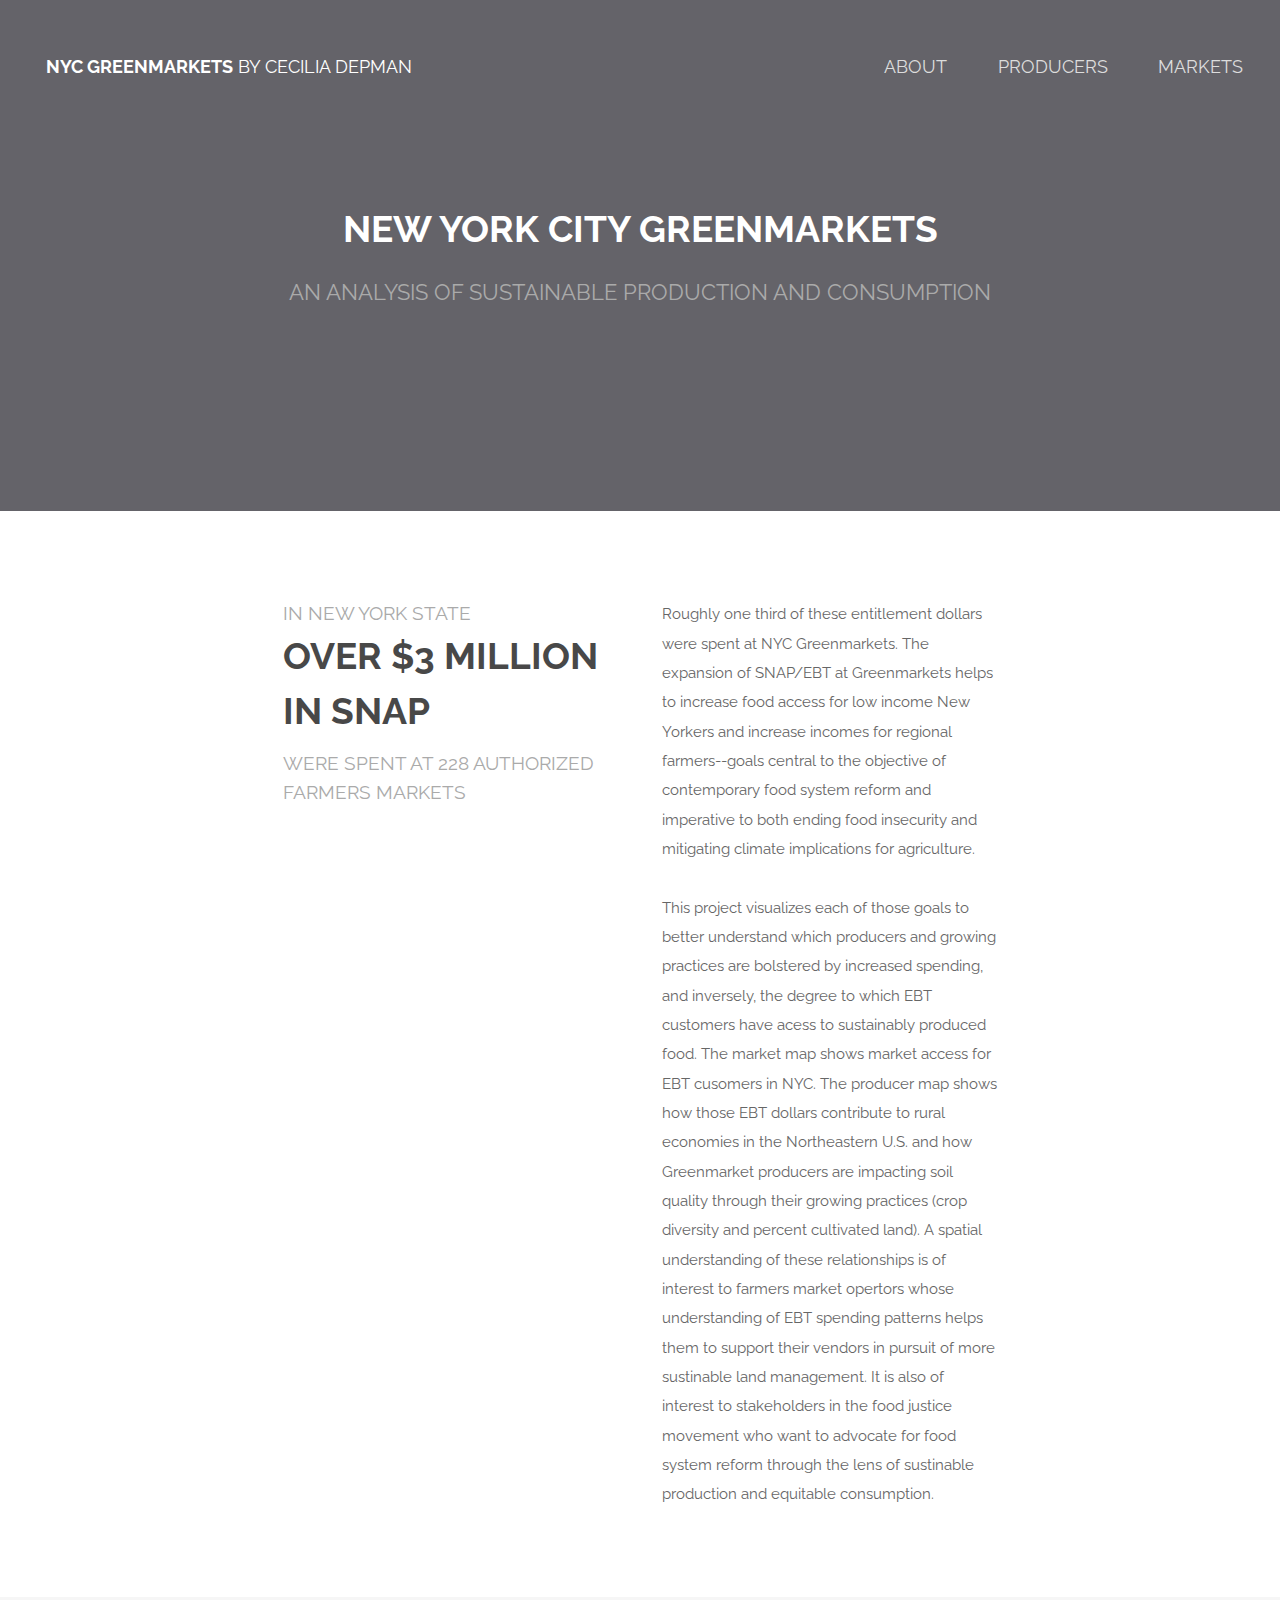
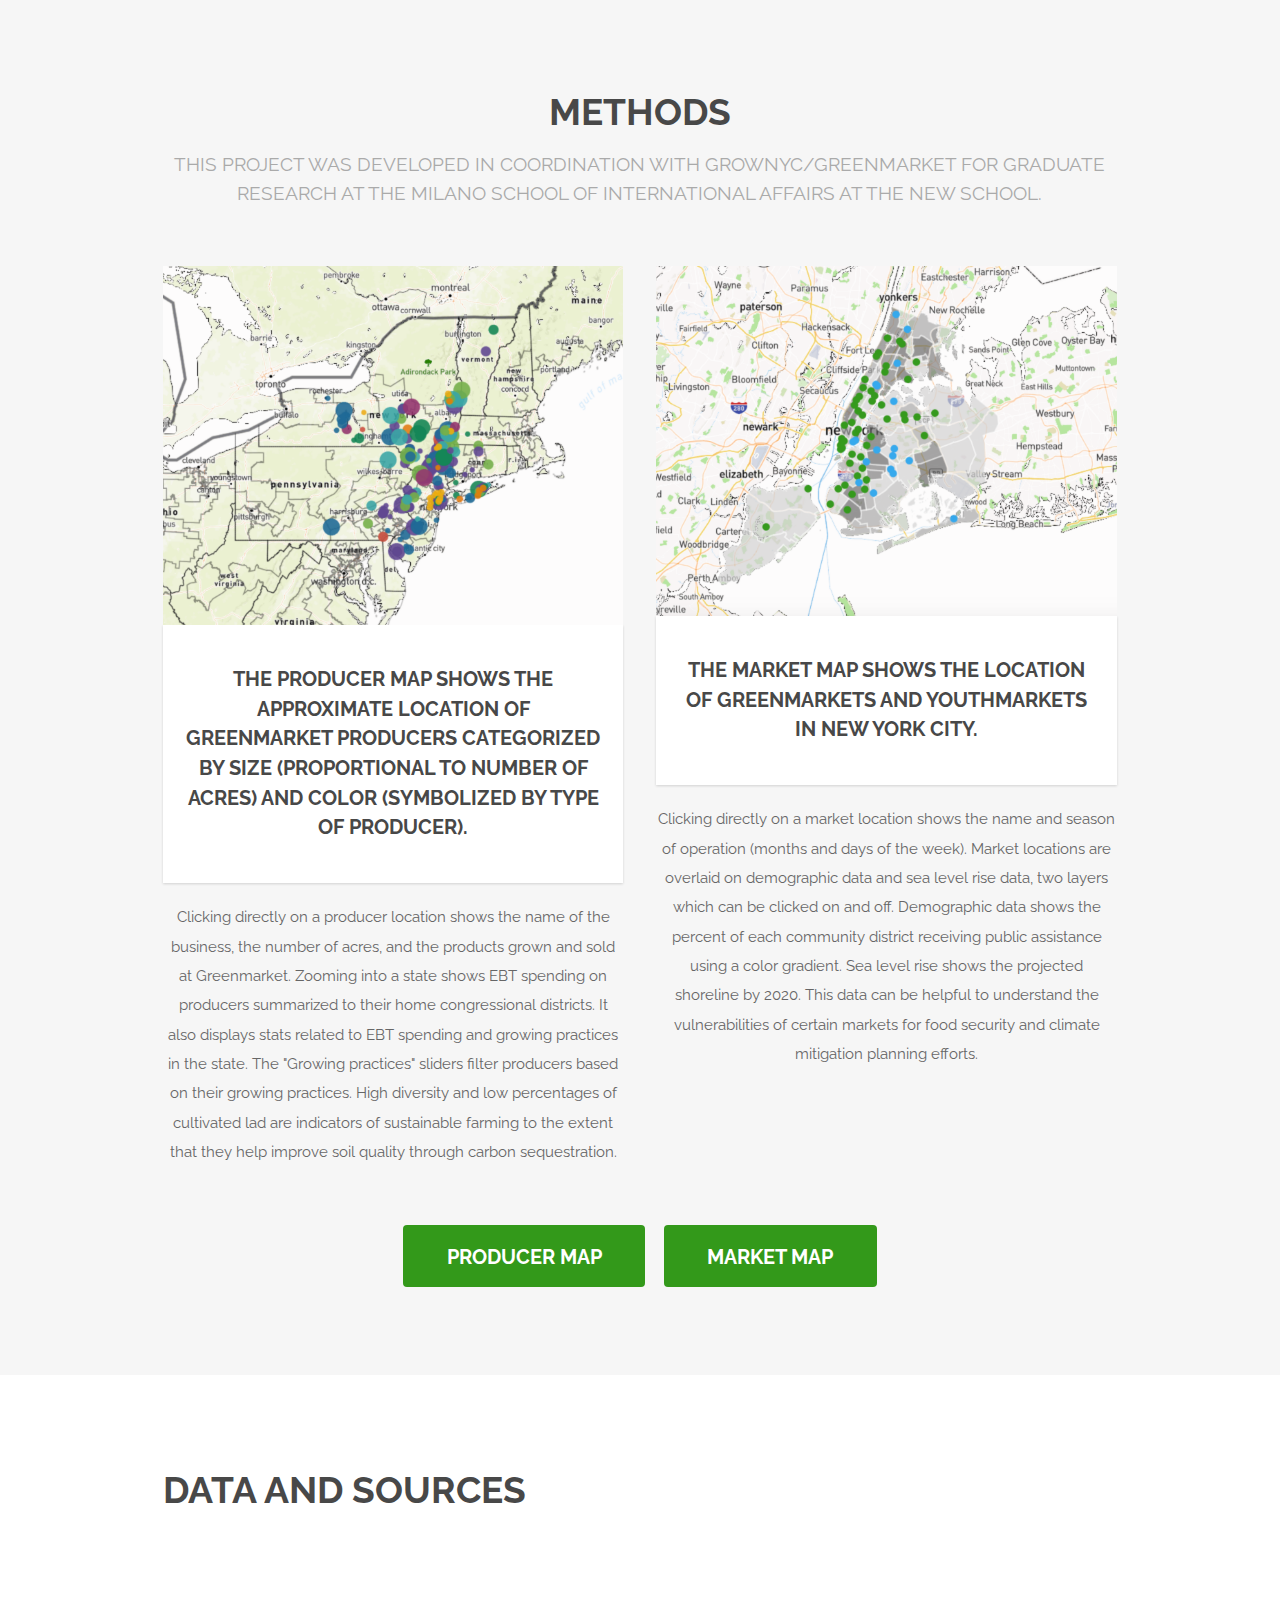
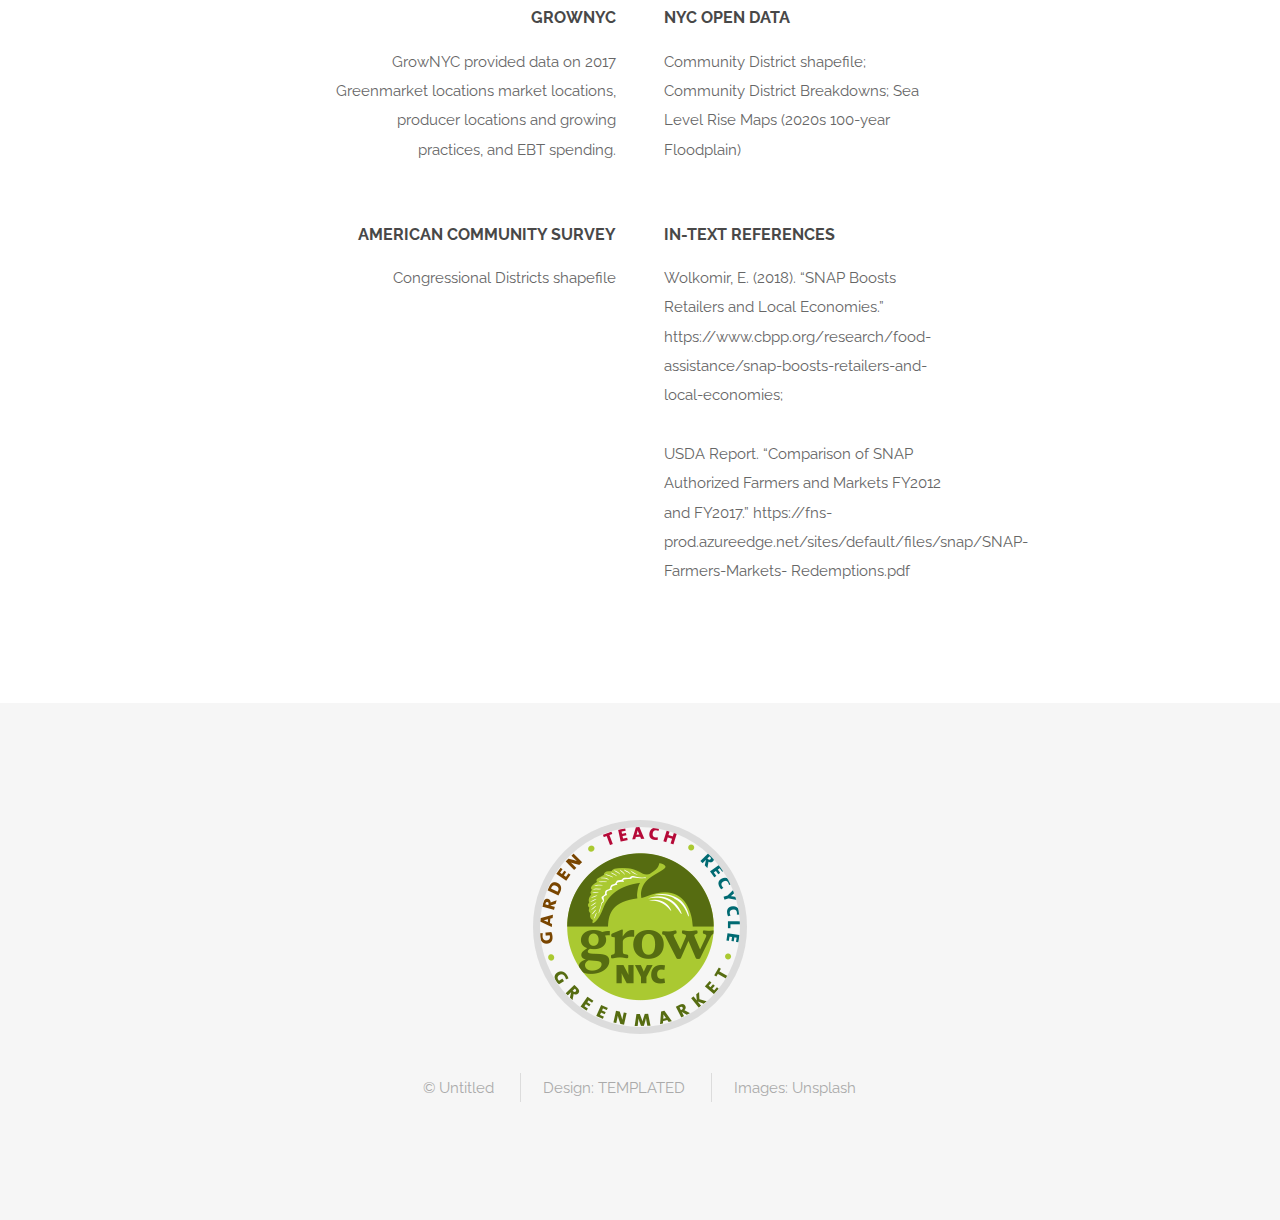
==== commit 4926ff5c: "Update index.html" ====
--- a/index.html
+++ b/index.html
@@ -30,7 +30,7 @@
 		<!-- Banner -->
 			<section id="banner">
 				<h2>New York City Greenmarkets</h2>
-				<p>an analysis of sustinable production and consumption</p></p>
+				<p>an analysis of sustainable production and consumption</p></p>
 			</section>
 
 			<!-- One -->
@@ -155,4 +155,4 @@
 			<script src="assets/js/main.js"></script>
 
 	</body>
-</html>+</html>
